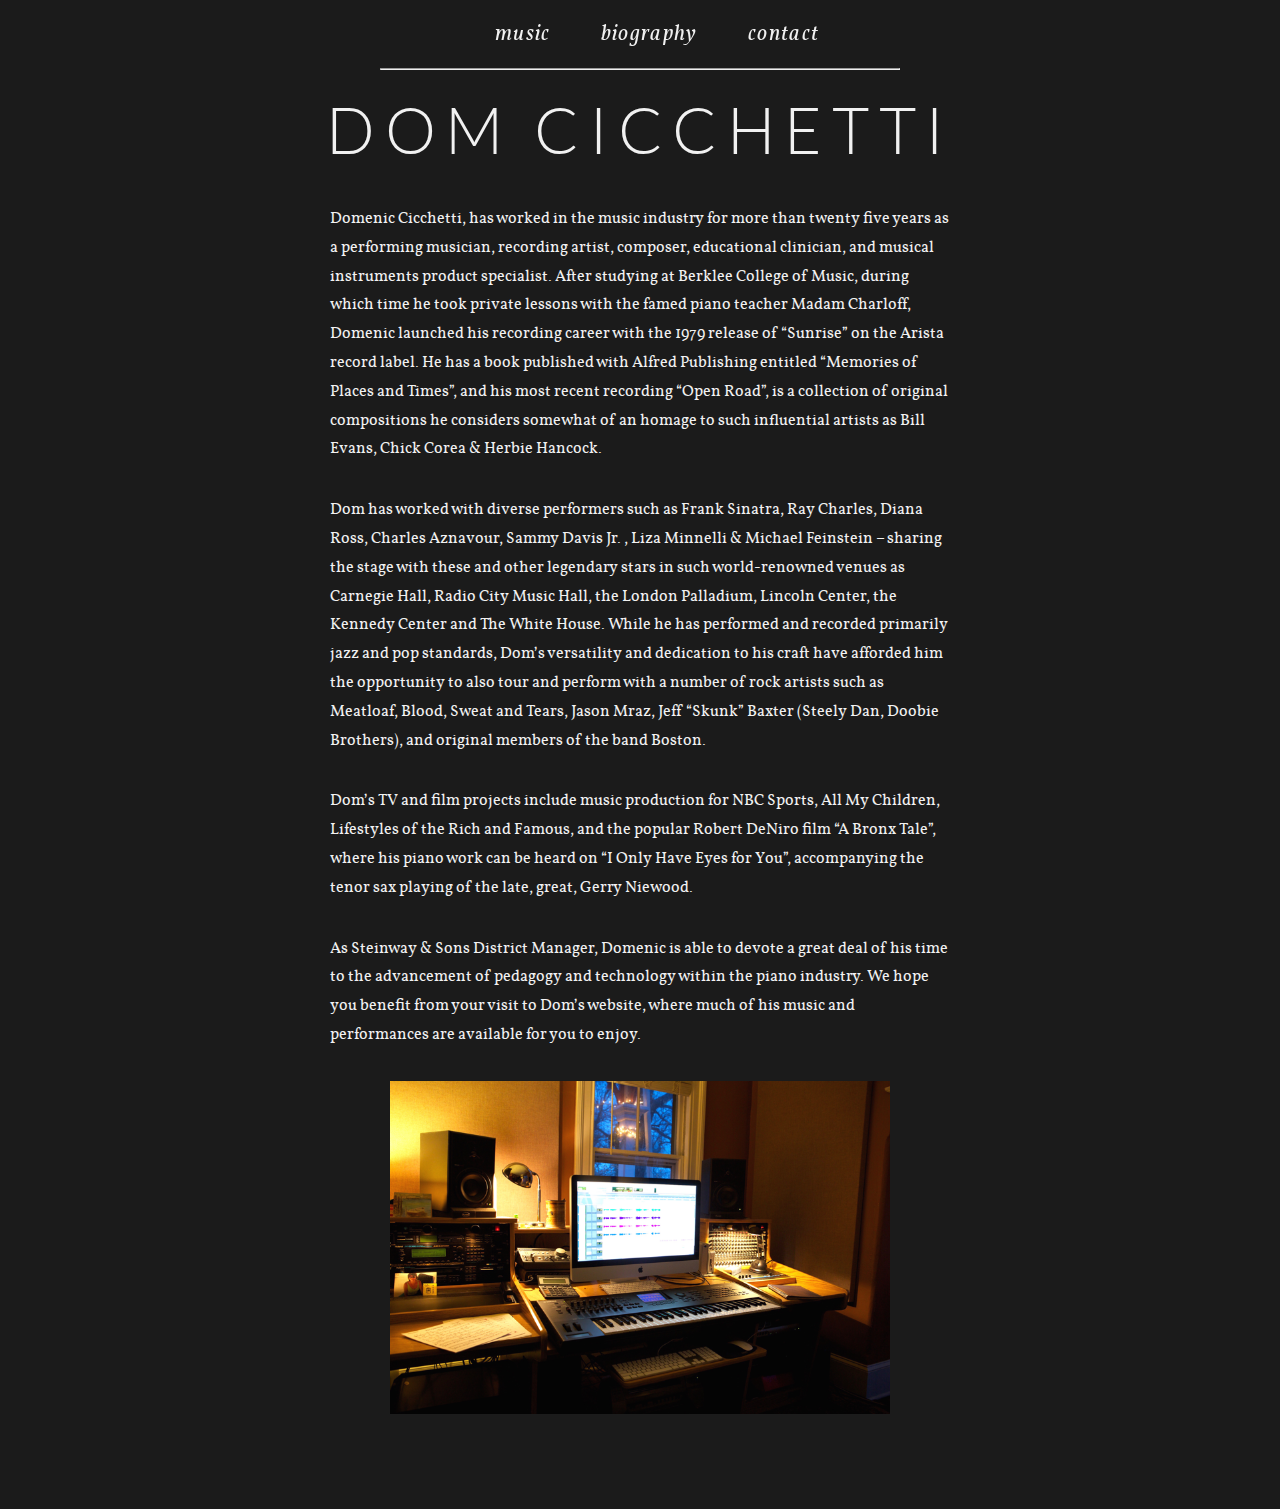
==== about.html @ dfa7523e "new upload" ====
<!DOCTYPE html>
<html>
  <head>
    <meta charset="utf-8">
    <meta http-equiv="X-UA-Compatible" content="IE=edge,chrome=1">
    <meta name="viewport" content="width=device-width,initial-scale=1">
    <meta name="description" content="Dom Cicchetti is a pianist, producer, and arranger.">
    <title>Dom Cicchetti</title>
    <link href="assets/icons/dc-icon.png" rel="apple-touch-icon" sizes="120x120" />

    <!-- Style Sheets -->
    <link rel="stylesheet" type="text/css" media="all" href="reset/reset.css" />
    <link rel="stylesheet" href="assets/styles/stylesheet.css">


     <!-- Scripts -->
    <script type="text/javascript">
      if (typeof jQuery == 'undefined')
        document.write(unescape("%3Cscript src='assets/js/jquery-1.9.js'" +
                                  "type='text/javascript'%3E%3C/script%3E"))
    </script>
    <script type="text/javascript" language="javascript" src="assets/js/trunk.js"></script>
    <!--[if lt IE 9]
    <script src="js/html5shiv.js"></script>
    <![endif]-->
  </head>
  <body>

    <div class="container">

      <header class="slide">     <!-- Add "slideRight" class to items that move right when viewing Nav Drawer  -->
        <ul id="navToggle" class="burger slide">    <!--  Add "slideRight" class to items that move right when viewing Nav Drawer  -->
          <li></li><li></li><li></li>
        </ul>
      </header>

      <nav class="slide">
        <ul>
          <li><a href="music.html" class="active">music</a></li>

          <li><a href="about.html" class="active">biography</a></li>
          <li><a href="contact.html" class="active">contact</a></li>
        </ul>
      </nav>
      <hr class="head-line"></hr>

      <div class="content slide">     <!--  Add "slideRight" class to items that move right when viewing Nav Drawer  -->

        <ul class="responsive">
          <li class="header-section">
            <div class="logo">
              <a href="index.html"><h1>Dom Cicchetti</h1></a>
            </div>
          </li>
          <li class="body-section">
            <!-- <h2 class="about-header">Who am I:</h2> -->
            <div class="about-container">

              <p class="about-text">Domenic Cicchetti, has worked in the music industry for more than twenty five years as a performing musician, recording artist, composer, educational clinician, and musical instruments product specialist. After studying at Berklee College of Music, during which time he took private lessons with the famed piano teacher Madam Charloff, Domenic launched his recording career with the 1979 release of “Sunrise” on the Arista record label. He has a book published with Alfred Publishing entitled “Memories of Places and Times”, and his most recent recording “Open Road”, is a collection of original compositions he considers somewhat of an homage to such influential artists as Bill Evans, Chick Corea & Herbie Hancock.</p>

              <p class="about-text">Dom has worked with diverse performers such as Frank Sinatra, Ray Charles, Diana Ross, Charles Aznavour, Sammy Davis Jr., Liza Minnelli & Michael Feinstein – sharing the stage with these and other legendary stars in such world-renowned venues as Carnegie Hall, Radio City Music Hall, the London Palladium, Lincoln Center, the Kennedy Center and The White House. While he has performed and recorded primarily jazz and pop standards, Dom’s versatility and dedication to his craft have afforded him the opportunity to also tour and perform with a number of rock artists such as Meatloaf, Blood, Sweat and Tears, Jason Mraz, Jeff “Skunk” Baxter (Steely Dan, Doobie Brothers), and original members of the band Boston.</p>

              <p class="about-text">Dom’s TV and film projects include music production for NBC Sports, All My Children, Lifestyles of the Rich and Famous, and the popular Robert DeNiro film “A Bronx Tale”, where his piano work can be heard on “I Only Have Eyes for You”, accompanying the tenor sax playing of the late, great, Gerry Niewood.</p>

              <p class="about-text">As Steinway & Sons District Manager, Domenic is able to devote a great deal of his time to the advancement of pedagogy and technology within the piano industry. We hope you benefit from your visit to Dom’s website, where much of his music and performances are available for you to enjoy.</p>

              <img class="about-image" src="assets/images/studio.png">

            </div>
          </li>
          <li class="footer-section">
            <div class="footer-container">
            </div>
          </li>
        </ul>
      </div>

    </div>


  </body>
</html>
---- assets/styles/stylesheet.css ----
*,
*:before,
*:after {
  -moz-box-sizing: border-box;
  -webkit-box-sizing: border-box;
  box-sizing: border-box; }

html,
body {
  background-color: #1B1B1B;
  margin: 0;
  width: 100%; }

body {
  background-color: #1B1B1B;
  text-rendering: optimizelegibility;
  -webkit-tap-highlight-color: transparent;
  -webkit-text-size-adjust: none;
  -webkit-font-smoothing: antialiased;
  -moz-tap-highlight-color: transparent;
  -moz-text-size-adjust: none;
  -moz-font-smoothing: antialiased;
  -ms-tap-highlight-color: transparent;
  -ms-text-size-adjust: none;
  -ms-font-smoothing: antialiased; }

a {
  text-decoration: none; }

.logo a {
  color: #F1F1F1; }

h1 {
  color: #F1F1F1;
  font-family: 'latolight';
  font-size: 4em;
  text-transform: uppercase;
  letter-spacing: 0.15em;
  text-align: center; }

h2 {
  color: #F1F1F1;
  font-family: 'vollkornitalic';
  font-size: 1.7em;
  letter-spacing: 0.1em; }

h2.about-header {
  font-size: 2em;
  letter-spacing: 0.1em; }

h2.email-text {
  color: #F1F1F1;
  font-size: 1.6em;
  letter-spacing: 0.1em; }

h2.music-header {
  font-size: 1.8em; }

h2.music-header-mobile {
  font-size: 1.8em; }

p.about-text {
  color: #F1F1F1;
  font-family: 'vollkornregular';
  font-size: 1em;
  line-height: 1.8em;
  margin-bottom: 2em;
  text-align: left; }

p.album-info {
  color: #F1F1F1;
  font-family: 'vollkornregular';
  font-size: 1em; }

h3.album-title-text {
  color: #F1F1F1;
  font-family: 'vollkornitalic';
  font-size: 1.4em; }

h3.album-author {
  color: #F1F1F1;
  font-family: 'vollkornregular';
  font-size: 1.2em; }

h4.music-links {
  color: #F1F1F1;
  font-size: 1.3em;
  text-align: center; }

h4.music-links:hover {
  color: #E8BF98; }

h5 {
  color: #F1F1F1;
  font-family: 'vollkornitalic';
  font-size: 1em; }

h5:hover {
  text-decoration: underline; }

@media only screen and (max-width: 480px) {
  h1 {
    font-family: 'latoregular';
    font-size: 1.78em; }

  h2 {
    font-size: 1.1em; }

  h2.about-header {
    font-size: 1.8em; }

  p.about-text {
    font-size: 1.1em; } }
/*  Removable CSS  */
.head-line {
  display: block;
  height: .5px;
  width: 520px;
  background-image: linear-gradient(90deg, #000000 0%, #FFFFFF 47%, #000000 100%); }

.header-section,
.body-section,
.footer-section {
  padding: 20px; }

.header-section {
  margin-top: 10px;
  background-color: #1B1B1B; }

.body-section {
  text-align: center;
  background-color: #1B1B1B;
  margin-right: 0 auto;
  margin-left: 0 auto;
  width: 100%; }

.profile-pic {
  margin-top: 20px; }

.home-sub-title {
  margin-top: 60px; }

.footer-section {
  background-color: #1B1B1B; }

.music-container {
  display: inline-block;
  width: 100%;
  text-align: center; }

.music-header {
  margin-bottom: 1em; }

.album-container {
  display: -webkit-flex;
  display: flex;
  -webkit-align-items: flex-start;
  align-items: flex-start;
  -webkit-justify-content: center;
  justify-content: center;
  /* You can set flex-wrap and flex-direction individually */
  -webkit-flex-direction: row;
  flex-direction: row;
  -webkit-flex-wrap: wrap;
  flex-wrap: wrap;
  /* Or do it all in one line with flex flow */
  -webkit-flex-flow: row wrap;
  flex-flow: row wrap;
  /* tweak the where items line up on the row */
  /* valid values are: flex-start, flex-end, space-between, space-around, stretch */
  -webkit-align-content: flex-end;
  align-content: flex-end;
  width: 100%;
  margin-bottom: 80px; }

.album-specs {
  display: flex;
  display: -webkit-flex;
  flex-direction: column;
  -webkit-flex-direction: column;
  align-content: space-between;
  -webkit-align-content: space-between;
  margin-left: 20px;
  margin-right: 20px;
  text-align: left; }

hr.album-separator {
  margin-top: 0px;
  padding-right: 20px;
  height: 1px;
  width: 320px; }

.album-title-text, .album-author, .album-info {
  margin-bottom: 30px; }

.album-info {
  max-width: 320px; }

.itunes-buy {
  float: left; }

.amazon-buy {
  position: relative;
  margin-left: 60px; }

.amazon-buy-memories {
  position: relative;
  margin-left: 0px; }

#music-menu {
  background-color: rgba(27, 27, 27, 0.7);
  height: 60px;
  margin: 0;
  width: 100%;
  padding-top: 20px;
  display: flex;
  display: -webkit-flex;
  justify-content: center;
  -webkit-justify-content: center;
  align-items: center;
  -webkit-align-items: center; }

.music-header-mobile {
  display: none; }

.music-header {
  display: inline-block; }

.music-links {
  display: inline;
  text-align: center;
  margin-left: 20px;
  margin-right: 20px;
  padding: 2px; }

.soundcloud-player {
  padding-top: 60px;
  margin-bottom: 40px;
  max-width: 620px; }

.footer-container-music {
  height: 155px; }

.about-header {
  margin-bottom: 1em; }

.about-container {
  display: inline-block;
  max-width: 620px;
  margin-right: 0 auto;
  margin-left: 0 auto; }

.about-text {
  left: 50%; }

.contact-container {
  display: inline-block;
  margin-top: 70px;
  text-align: center; }

.contact-link {
  display: inline-block; }

.email {
  text-align: center;
  display: inline-block; }

.email-text {
  margin-top: 20px; }

@media only screen and (max-width: 780px) {
  .head-line {
    display: none; }

  .profile-pic {
    margin-top: 15px; }

  .home-sub-title {
    margin-top: 45px; }

  .album-specs {
    margin-left: 20px;
    margin-right: 20px; }

  hr.album-separator {
    width: 320px; }

  #music-menu {
    position: absolute;
    right: -1000px; }

  .music-header-mobile {
    display: inline-block;
    text-align: center; } }
@media only screen and (max-width: 510px) {
  .album-specs {
    margin-top: 20px; } }
@media only screen and (max-width: 480px) {
  .album-specs {
    margin-left: 0px;
    margin-right: 0px; }

  hr.album-separator {
    width: 280px; } }
@font-face {
  font-family: 'vollkornregular';
  src: url("../fonts/vollkorn/vollkorn-regular-webfont.eot");
  src: url("../fonts/vollkorn/vollkorn-regular-webfont.eot?#iefix") format("embedded-opentype"), url("../fonts/vollkorn/vollkorn-regular-webfont.woff2") format("woff2"), url("../fonts/vollkorn/vollkorn-regular-webfont.woff") format("woff"), url("../fonts/vollkorn/vollkorn-regular-webfont.ttf") format("truetype"), url("../fonts/vollkorn/vollkorn-regular-webfont.svg#vollkornregular") format("svg");
  font-weight: normal;
  font-style: normal; }
@font-face {
  font-family: 'vollkornitalic';
  src: url("../fonts/vollkorn/vollkorn-italic-webfont.eot");
  src: url("../fonts/vollkorn/vollkorn-italic-webfont.eot?#iefix") format("embedded-opentype"), url("../fonts/vollkorn/vollkorn-italic-webfont.woff2") format("woff2"), url("../fonts/vollkorn/vollkorn-italic-webfont.woff") format("woff"), url("../fonts/vollkorn/vollkorn-italic-webfont.ttf") format("truetype"), url("../fonts/vollkorn/vollkorn-italic-webfont.svg#vollkornitalic") format("svg");
  font-weight: normal;
  font-style: normal; }
@font-face {
  font-family: 'latoregular';
  src: url("../fonts/lato/lato-regular-webfont.eot");
  src: url("../fonts/lato/lato-regular-webfont.eot?#iefix") format("embedded-opentype"), url("../fonts/lato/lato-regular-webfont.woff2") format("woff2"), url("../fonts/lato/lato-regular-webfont.woff") format("woff"), url("../fonts/lato/lato-regular-webfont.ttf") format("truetype"), url("../fonts/lato/lato-regular-webfont.svg#latoregular") format("svg");
  font-weight: normal;
  font-style: normal; }
@font-face {
  font-family: 'latoitalic';
  src: url("../fonts/lato/lato-italic-webfont.eot");
  src: url("../fonts/lato/lato-italic-webfont.eot?#iefix") format("embedded-opentype"), url("../fonts/lato/lato-italic-webfont.woff2") format("woff2"), url("../fonts/lato/lato-italic-webfont.woff") format("woff"), url("../fonts/lato/lato-italic-webfont.ttf") format("truetype"), url("../fonts/lato/lato-italic-webfont.svg#latoitalic") format("svg");
  font-weight: normal;
  font-style: normal; }
@font-face {
  font-family: 'latolight';
  src: url("../fonts/lato/lato-light-webfont.eot");
  src: url("../fonts/lato/lato-light-webfont.eot?#iefix") format("embedded-opentype"), url("../fonts/lato/lato-light-webfont.woff2") format("woff2"), url("../fonts/lato/lato-light-webfont.woff") format("woff"), url("../fonts/lato/lato-light-webfont.ttf") format("truetype"), url("../fonts/lato/lato-light-webfont.svg#latolight") format("svg");
  font-weight: normal;
  font-style: normal; }
@font-face {
  font-family: 'latolight_italic';
  src: url("../fonts/lato/lato-lightitalic-webfont.eot");
  src: url("../fonts/lato/lato-lightitalic-webfont.eot?#iefix") format("embedded-opentype"), url("../fonts/lato/lato-lightitalic-webfont.woff2") format("woff2"), url("../fonts/lato/lato-lightitalic-webfont.woff") format("woff"), url("../fonts/lato/lato-lightitalic-webfont.ttf") format("truetype"), url("../fonts/lato/lato-lightitalic-webfont.svg#latolight_italic") format("svg");
  font-weight: normal;
  font-style: normal; }
.container {
  overflow: hidden;
  background-color: #1B1B1B;
  margin-left: 0 auto;
  margin-right: 0 auto;
  width: 100%;
  text-align: center;
  /*  Prevents Flickering  */
  -webkit-backface-visibility: hidden;
  -moz-backface-visibility: hidden;
  -ms-backface-visibility: hidden; }

header {
  height: 60px;
  position: relative;
  background-color: #1B1B1B; }

nav {
  display: inline-block;
  margin-left: -170px;
  /*MOVES NAV RIGHT AND LEFT*/
  text-align: center;
  position: absolute;
  top: 0; }

nav ul {
  display: inline-block; }

nav li {
  float: left;
  display: inline-block; }

nav li a {
  font-family: 'vollkornitalic';
  font-size: 1.4em;
  color: #F1F1F1;
  padding: 24px 25px;
  /*CHANGES THE SPACE BETWEEN THE LINKS*/
  display: block;
  letter-spacing: 0.06em;
  -webkit-transition: all 0.2s ease-in-out;
  -moz-transition: all 0.2s ease-in-out;
  -o-transition: all 0.2s ease-in-out;
  transition: all 0.2s ease-in-out; }

nav li a:hover {
  color: #E8BF98; }

.burger {
  position: absolute;
  float: left;
  padding: 10px;
  top: 4px;
  left: 10px;
  display: none; }

.burger li {
  width: 30px;
  height: 4px;
  background-color: #fff;
  border-radius: 3px;
  margin: 5px 0; }

.burger.open li {
  background-color: #d9dde1; }

@media only screen and (max-width: 780px) {
  header {
    height: 60px;
    z-index: 2;
    background-color: #1B1B1B;
    position: fixed;
    top: 0;
    right: 0;
    left: 0;
    /* starting point */
    -webkit-transform: translate3d(0, 0, 0);
    -moz-transform: translate3d(0, 0, 0);
    transform: translate3d(0, 0, 0); }

  .burger {
    display: block; }

  /*  Nav Drawer Layout  */
  nav {
    text-align: left;
    position: relative; }

  nav ul {
    height: 100%;
    overflow-y: auto;
    width: 100%; }

  nav li {
    display: block;
    float: none;
    width: 100%; }

  nav li a {
    padding: 22px 25px;
    letter-spacing: 3px;
    font-size: 1.4em;
    border-bottom: 1px solid rgba(232, 191, 152, 0.2);
    width: 100%; }

  nav li a.logo {
    display: none; }

  nav li a.active {
    color: #F1F1F1;
    background-color: #1B1B1B; }

  nav li a:hover {
    color: #E8BF98; }

  nav li:first-child a.active,
  nav li:first-child a:hover {
    border-radius: 10px 0 0 0; }

  .header-section {
    margin-top: 60px; }

  /* NAVIGATION ANNIMATION */
  nav {
    width: 93%;
    height: 100%;
    position: fixed;
    left: 0;
    top: 0;
    margin: 0;
    background-color: #1B1B1B;
    border-radius: 8px;
    /* starting point */
    opacity: .3;
    -webkit-transform: translate3d(5%, 0, 0) scale(0.97);
    -moz-transform: translate3d(5%, 0, 0) scale(0.97);
    transform: translate3d(5%, 0, 0) scale(0.97); }

  /*Nav Expanding Open Effect*/
  nav.open {
    opacity: 1;
    -webkit-transform: translate3d(0, 0, 0) scale(1);
    -webkit-animation: slideIn .35s ease-in-out;
    -moz-transform: translate3d(0, 0, 0) scale(1);
    -moz-animation: slideIn .35s ease-in-out;
    transform: translate3d(0, 0, 0) scale(1);
    animation: slideIn .35s ease-in-out; }

  @-webkit-keyframes slideIn {
    0% {
      opacity: .3;
      -webkit-transform: translate3d(5%, 0, 0) scale(0.97); }
    100% {
      opacity: 1;
      -webkit-transform: translate3d(0, 0, 0) scale(1); } }
  @-moz-keyframes slideIn {
    0% {
      opacity: .3;
      -moz-transform: translate3d(5%, 0, 0) scale(0.97); }
    100% {
      opacity: 1;
      -moz-transform: translate3d(0, 0, 0) scale(1); } }
  @keyframes slideIn {
    0% {
      opacity: .3;
      transform: translate3d(5%, 0, 0) scale(0.97); }
    100% {
      opacity: 1;
      transform: translate3d(0, 0, 0) scale(1); } }
  /*Nav Shrinking Closed Effect*/
  nav.close {
    opacity: .3;
    -webkit-transform: translate3d(5%, 0, 0) scale(0.97);
    -webkit-animation: slideOut .3s ease-in-out;
    -moz-transform: translate3d(5%, 0, 0) scale(0.97);
    -moz-animation: slideOut .3s ease-in-out;
    transform: translate3d(5%, 0, 0) scale(0.97);
    animation: slideOut .3s ease-in-out; }

  @-webkit-keyframes slideOut {
    0% {
      opacity: 1;
      -webkit-transform: translate3d(0, 0, 0) scale(1); }
    100% {
      opacity: .3;
      -webkit-transform: translate3d(5%, 0, 0) scale(0.97); } }
  @-moz-keyframes slideOut {
    0% {
      opacity: 1;
      -moz-transform: translate3d(0, 0, 0) scale(1); }
    100% {
      opacity: .3;
      -moz-transform: translate3d(5%, 0, 0) scale(0.97); } }
  @keyframes slideOut {
    0% {
      opacity: 1;
      transform: translate3d(0, 0, 0) scale(1); }
    100% {
      opacity: .3;
      transform: translate3d(5%, 0, 0) scale(0.97); } }
  /* CONTENT ANNIMATION */
  .content {
    /* starting point */
    -webkit-transform: translate3d(0, 0, 0);
    -moz-transform: translate3d(0, 0, 0);
    transform: translate3d(0, 0, 0);
    z-index: 1; }

  /*Content Sliding Open Effect*/
  header.open,
  .content.open {
    -webkit-transform: translate3d(240px, 0, 0);
    -webkit-animation: open .5s ease-in-out;
    -moz-transform: translate3d(240px, 0, 0);
    -moz-animation: open .5s ease-in-out;
    transform: translate3d(240px, 0, 0);
    animation: open .5s ease-in-out; }

  @-webkit-keyframes open {
    0% {
      -webkit-transform: translate3d(0, 0, 0); }
    70% {
      -webkit-transform: translate3d(260px, 0, 0); }
    100% {
      -webkit-transform: translate3d(240px, 0, 0); } }
  @-moz-keyframes open {
    0% {
      -moz-transform: translate3d(0, 0, 0); }
    70% {
      -moz-transform: translate3d(260px, 0, 0); }
    100% {
      -moz-transform: translate3d(240px, 0, 0); } }
  @keyframes open {
    0% {
      transform: translate3d(0, 0, 0); }
    70% {
      transform: translate3d(260px, 0, 0); }
    100% {
      transform: translate3d(240px, 0, 0); } }
  /*Content Sliding Closed Effect*/
  header.close,
  .content.close {
    -webkit-transform: translate3d(0, 0, 0);
    -webkit-animation: close .3s ease-in-out;
    -moz-transform: translate3d(0, 0, 0);
    -moz-animation: close .3s ease-in-out;
    transform: translate3d(0, 0, 0);
    animation: close .3s ease-in-out; }

  @-webkit-keyframes close {
    0% {
      -webkit-transform: translate3d(240px, 0, 0); }
    100% {
      -webkit-transform: translate3d(0, 0, 0); } }
  @-moz-keyframes close {
    0% {
      -moz-transform: translate3d(240px, 0, 0); }
    100% {
      -moz-transform: translate3d(0, 0, 0); } }
  @keyframes close {
    0% {
      transform: translate3d(240px, 0, 0); }
    100% {
      transform: translate3d(0, 0, 0); } } }
.profile-pic {
  width: 240px;
  height: 100%; }

.about-image {
  max-width: 500px;
  margin-left: 0;
  margin-right: 0;
  margin-bottom: 2em; }

.image-size {
  height: 200px;
  width: 200px; }

.itunes-buy {
  background: url(../icons/itunes-buy.png) no-repeat center;
  transition: background 0.5 ease;
  width: 40px;
  height: 40px; }

.itunes-buy:hover {
  background: url(../icons/itunes-buy-hover.png) no-repeat center;
  width: 40px;
  height: 40px; }

.amazon-buy, .amazon-buy-memories {
  background: url(../icons/amazon-buy.png) no-repeat center;
  transition: background 0.5 ease;
  width: 40px;
  height: 40px; }

.amazon-buy:hover, .amazon-buy-memories:hover {
  background: url(../icons/amazon-buy-hover.png) no-repeat center;
  width: 40px;
  height: 40px; }

.email {
  background: url(../icons/email.png) no-repeat center;
  transition: background 0.5 ease;
  width: 80px;
  height: 80px; }

.email:hover {
  background: url(../icons/email-hover.png) no-repeat center;
  width: 80px;
  height: 80px; }

@media only screen and (max-width: 480px) {
  .profile-pic {
    max-width: 180px;
    width: 100%;
    height: 100%; }

  .email {
    width: 80px;
    height: 80px; } }
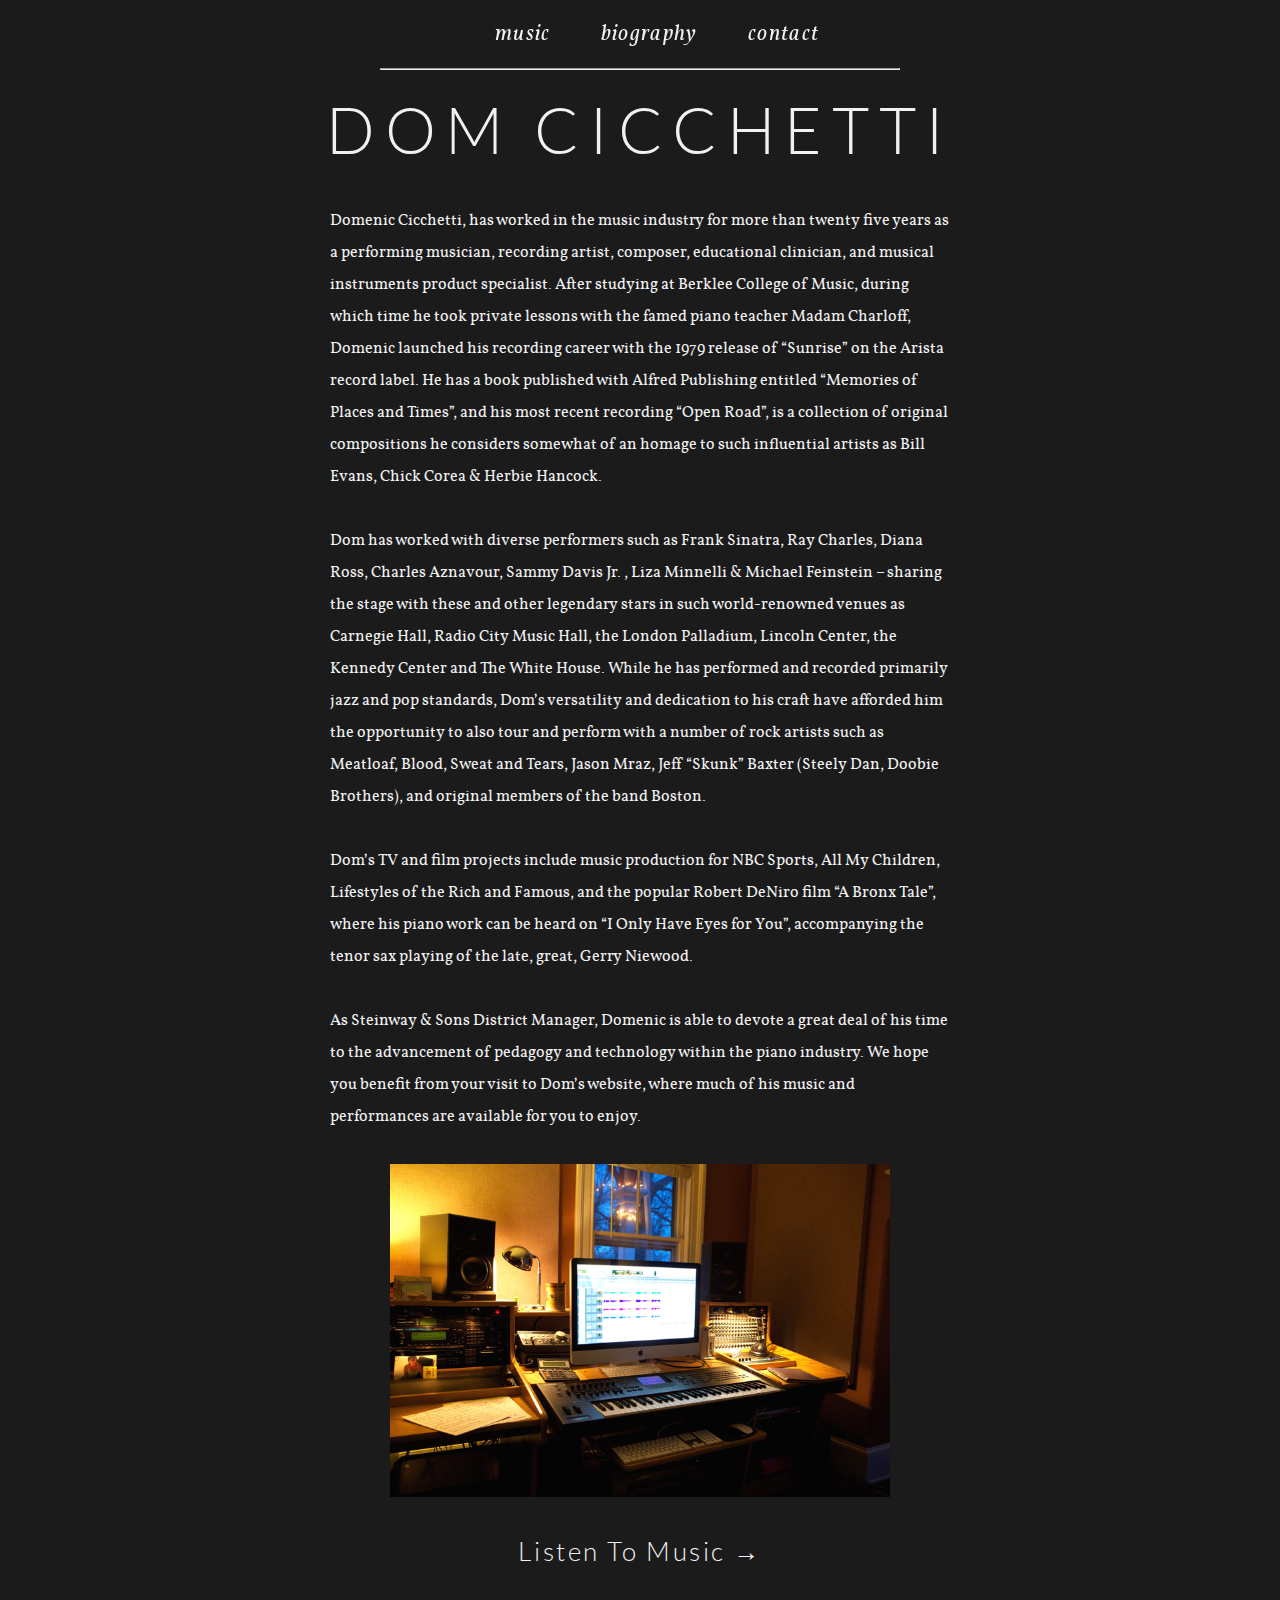
==== commit 6a529676: "second of the day commit8-4-2015" ====
--- a/about.html
+++ b/about.html
@@ -66,6 +66,8 @@
 
               <img class="about-image" src="assets/images/studio.png">
 
+              <h6><a href="music.html">Listen to Music →</a></h6>
+
             </div>
           </li>
           <li class="footer-section">
--- a/assets/styles/stylesheet.css
+++ b/assets/styles/stylesheet.css
@@ -25,7 +25,8 @@
   -ms-font-smoothing: antialiased; }
 
 a {
-  text-decoration: none; }
+  text-decoration: none;
+  color: #F1F1F1; }
 
 .logo a {
   color: #F1F1F1; }
@@ -44,33 +45,31 @@
   font-size: 1.7em;
   letter-spacing: 0.1em; }
 
-h2.about-header {
-  font-size: 2em;
-  letter-spacing: 0.1em; }
-
-h2.email-text {
-  color: #F1F1F1;
-  font-size: 1.6em;
-  letter-spacing: 0.1em; }
-
-h2.music-header {
-  font-size: 1.8em; }
-
 h2.music-header-mobile {
   font-size: 1.8em; }
 
+h6 {
+  color: #F1F1F1;
+  font-family: 'latolight';
+  font-size: 1.6em;
+  text-transform: capitalize;
+  letter-spacing: 0.1em;
+  text-align: center;
+  line-height: 1.6em; }
+
 p.about-text {
   color: #F1F1F1;
   font-family: 'vollkornregular';
   font-size: 1em;
-  line-height: 1.8em;
+  line-height: 2.0em;
   margin-bottom: 2em;
   text-align: left; }
 
 p.album-info {
   color: #F1F1F1;
   font-family: 'vollkornregular';
-  font-size: 1em; }
+  font-size: 1em;
+  line-height: 1.4em; }
 
 h3.album-title-text {
   color: #F1F1F1;
@@ -136,6 +135,13 @@
 
 .profile-pic {
   margin-top: 20px; }
+
+.new-release-container {
+  margin-top: 80px; }
+
+.new-release-image {
+  margin-top: 40px;
+  margin-bottom: 40px; }
 
 .home-sub-title {
   margin-top: 60px; }
@@ -301,7 +307,10 @@
     margin-right: 0px; }
 
   hr.album-separator {
-    width: 280px; } }
+    width: 280px; }
+
+  .about-container {
+    max-width: 100%; } }
 @font-face {
   font-family: 'vollkornregular';
   src: url("../fonts/vollkorn/vollkorn-regular-webfont.eot");
@@ -606,6 +615,9 @@
   width: 240px;
   height: 100%; }
 
+.new-release-image {
+  width: 360px; }
+
 .about-image {
   max-width: 500px;
   margin-left: 0;
@@ -618,7 +630,8 @@
 
 .itunes-buy {
   background: url(../icons/itunes-buy.png) no-repeat center;
-  transition: background 0.5 ease;
+  transition: background 1.4s ease-out;
+  -webkit-transition: background 1.4s ease-out;
   width: 40px;
   height: 40px; }
 
@@ -629,7 +642,8 @@
 
 .amazon-buy, .amazon-buy-memories {
   background: url(../icons/amazon-buy.png) no-repeat center;
-  transition: background 0.5 ease;
+  transition: background 1.4s ease-out;
+  -webkit-transition: background 1.4s ease-out;
   width: 40px;
   height: 40px; }
 
@@ -640,7 +654,8 @@
 
 .email {
   background: url(../icons/email.png) no-repeat center;
-  transition: background 0.5 ease;
+  transition: background 1.4s ease-out;
+  -webkit-transition: background 1.4s ease-out;
   width: 80px;
   height: 80px; }
 
@@ -655,6 +670,12 @@
     width: 100%;
     height: 100%; }
 
+  .new-release-image {
+    width: 100%; }
+
+  .about-image {
+    width: 100%; }
+
   .email {
     width: 80px;
     height: 80px; } }
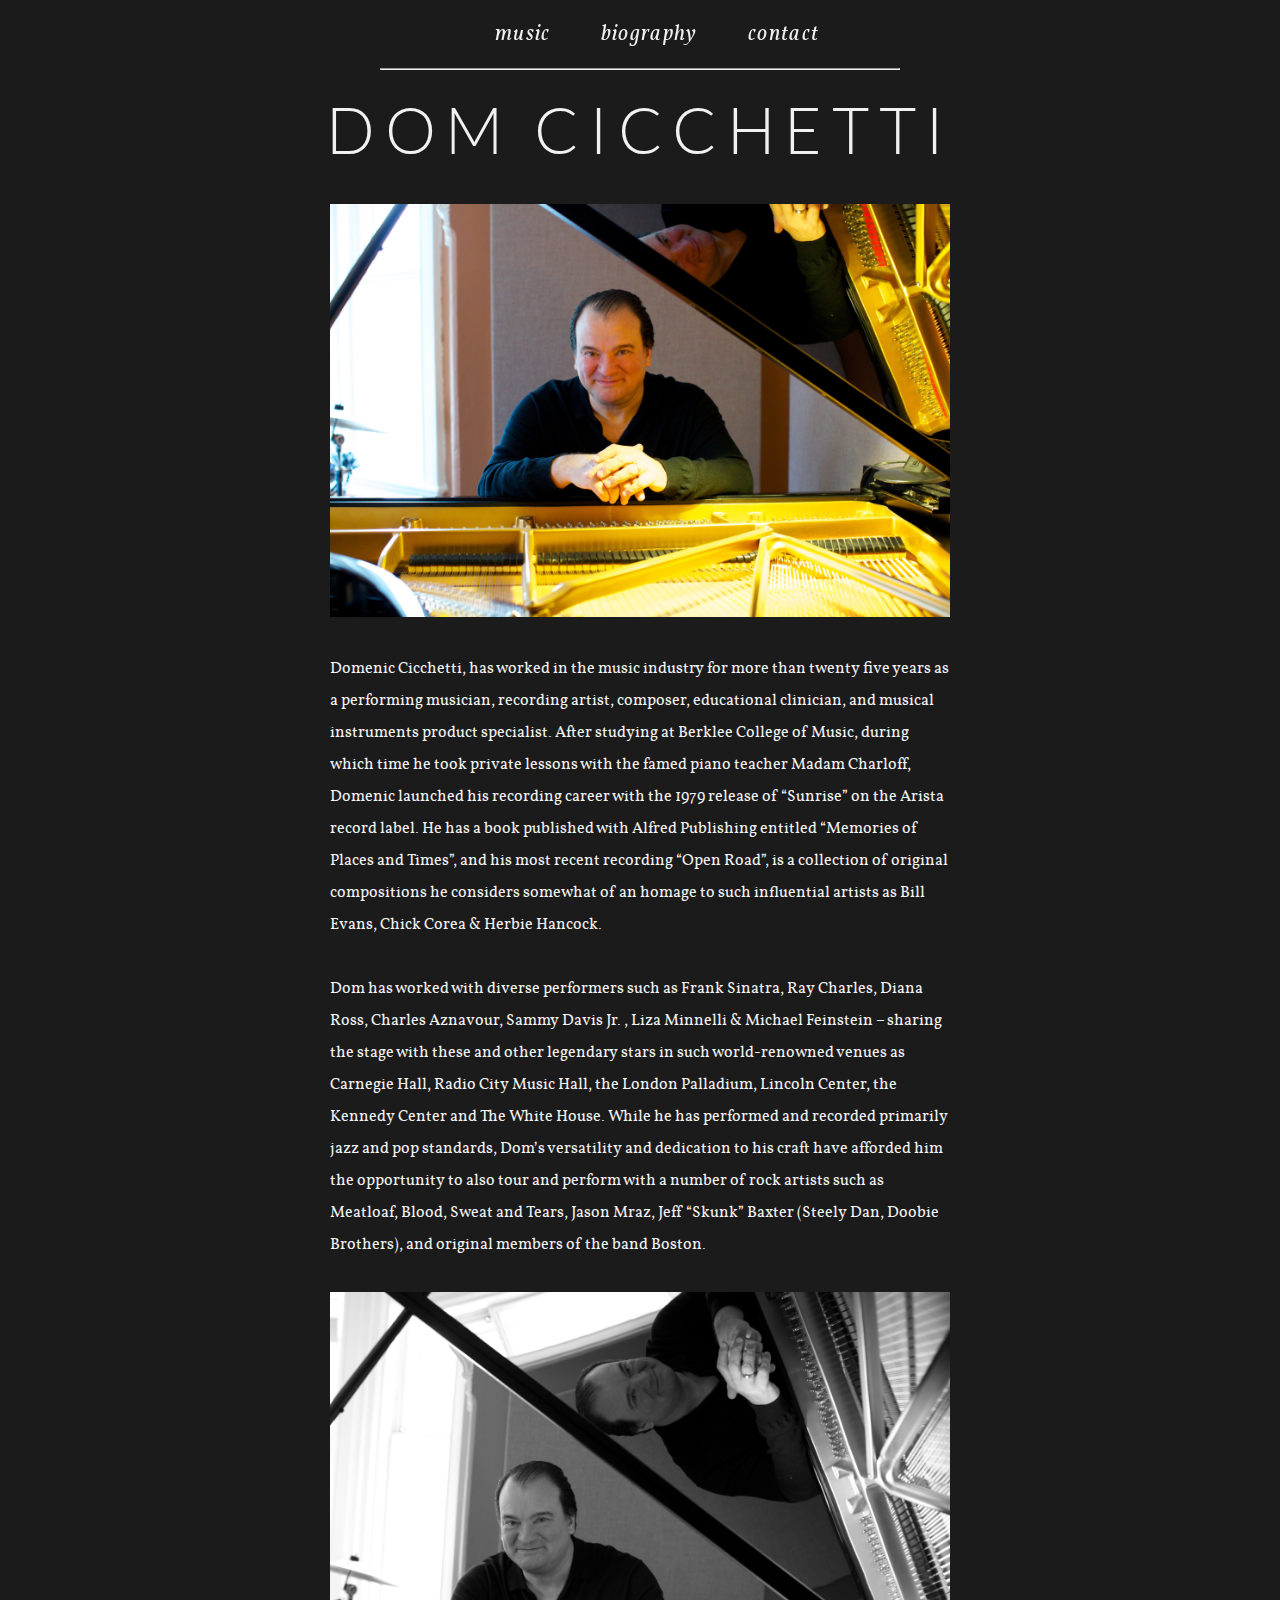
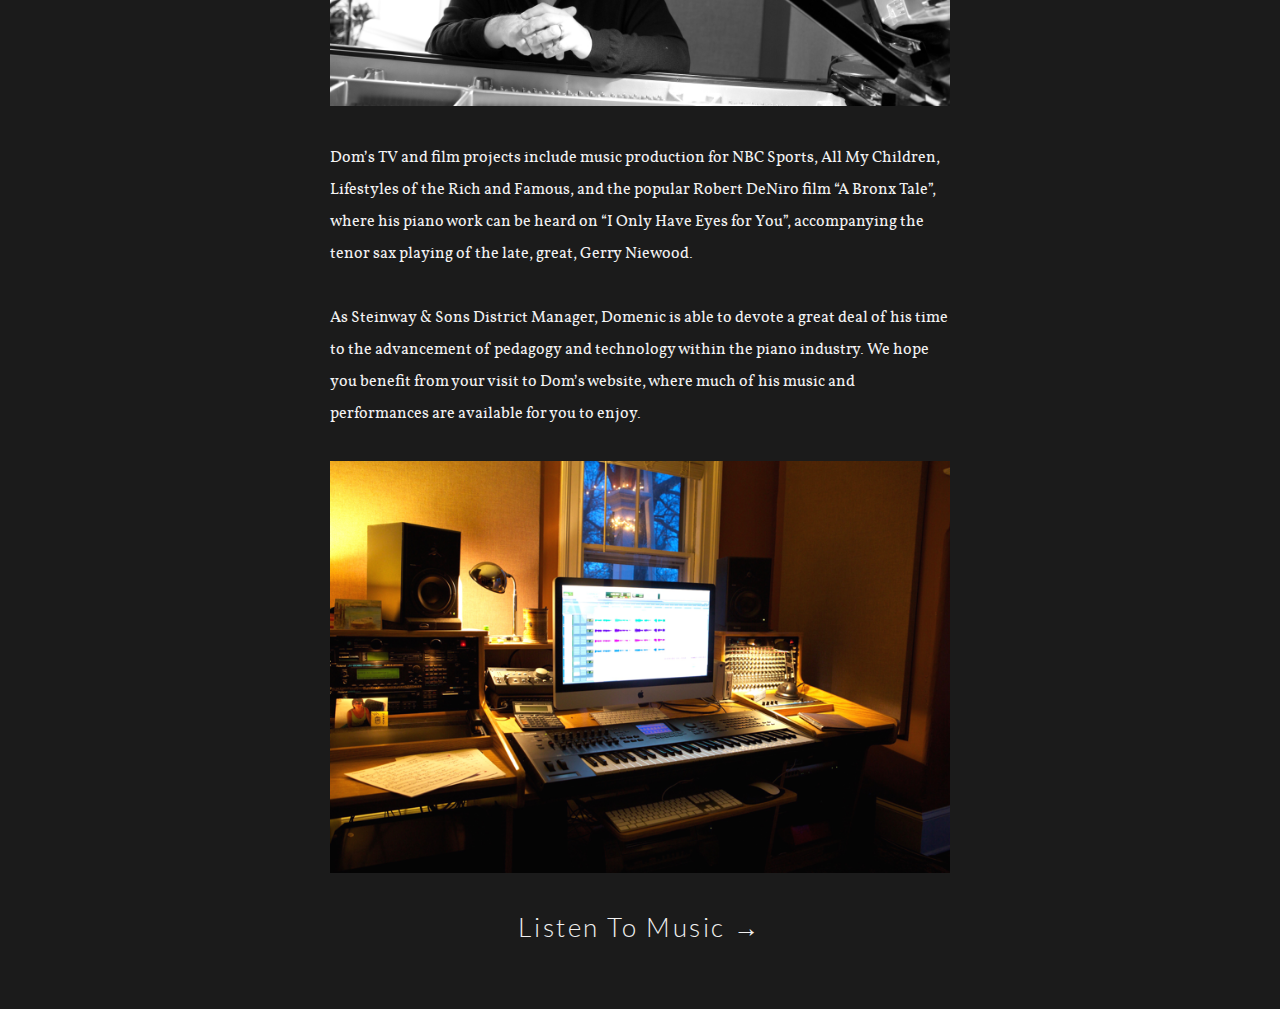
==== commit fd8d1776: "New photos" ====
--- a/about.html
+++ b/about.html
@@ -56,9 +56,15 @@
             <!-- <h2 class="about-header">Who am I:</h2> -->
             <div class="about-container">
 
+            <img class="about-image-2" src="assets/images/dom-photo-3.JPG">
+
               <p class="about-text">Domenic Cicchetti, has worked in the music industry for more than twenty five years as a performing musician, recording artist, composer, educational clinician, and musical instruments product specialist. After studying at Berklee College of Music, during which time he took private lessons with the famed piano teacher Madam Charloff, Domenic launched his recording career with the 1979 release of “Sunrise” on the Arista record label. He has a book published with Alfred Publishing entitled “Memories of Places and Times”, and his most recent recording “Open Road”, is a collection of original compositions he considers somewhat of an homage to such influential artists as Bill Evans, Chick Corea & Herbie Hancock.</p>
 
+
+
               <p class="about-text">Dom has worked with diverse performers such as Frank Sinatra, Ray Charles, Diana Ross, Charles Aznavour, Sammy Davis Jr., Liza Minnelli & Michael Feinstein – sharing the stage with these and other legendary stars in such world-renowned venues as Carnegie Hall, Radio City Music Hall, the London Palladium, Lincoln Center, the Kennedy Center and The White House. While he has performed and recorded primarily jazz and pop standards, Dom’s versatility and dedication to his craft have afforded him the opportunity to also tour and perform with a number of rock artists such as Meatloaf, Blood, Sweat and Tears, Jason Mraz, Jeff “Skunk” Baxter (Steely Dan, Doobie Brothers), and original members of the band Boston.</p>
+
+              <img class="about-image-2" src="assets/images/dom-photo-2.JPG">
 
               <p class="about-text">Dom’s TV and film projects include music production for NBC Sports, All My Children, Lifestyles of the Rich and Famous, and the popular Robert DeNiro film “A Bronx Tale”, where his piano work can be heard on “I Only Have Eyes for You”, accompanying the tenor sax playing of the late, great, Gerry Niewood.</p>
 
--- a/assets/styles/stylesheet.css
+++ b/assets/styles/stylesheet.css
@@ -616,10 +616,17 @@
   height: 100%; }
 
 .new-release-image {
-  width: 360px; }
+  width: 360px;
+  box-shadow: 0px 0px 4px 2px rgba(255, 255, 255, 0.1); }
 
 .about-image {
-  max-width: 500px;
+  width: 100%;
+  margin-left: 0;
+  margin-right: 0;
+  margin-bottom: 2em; }
+
+.about-image-2 {
+  width: 100%;
   margin-left: 0;
   margin-right: 0;
   margin-bottom: 2em; }
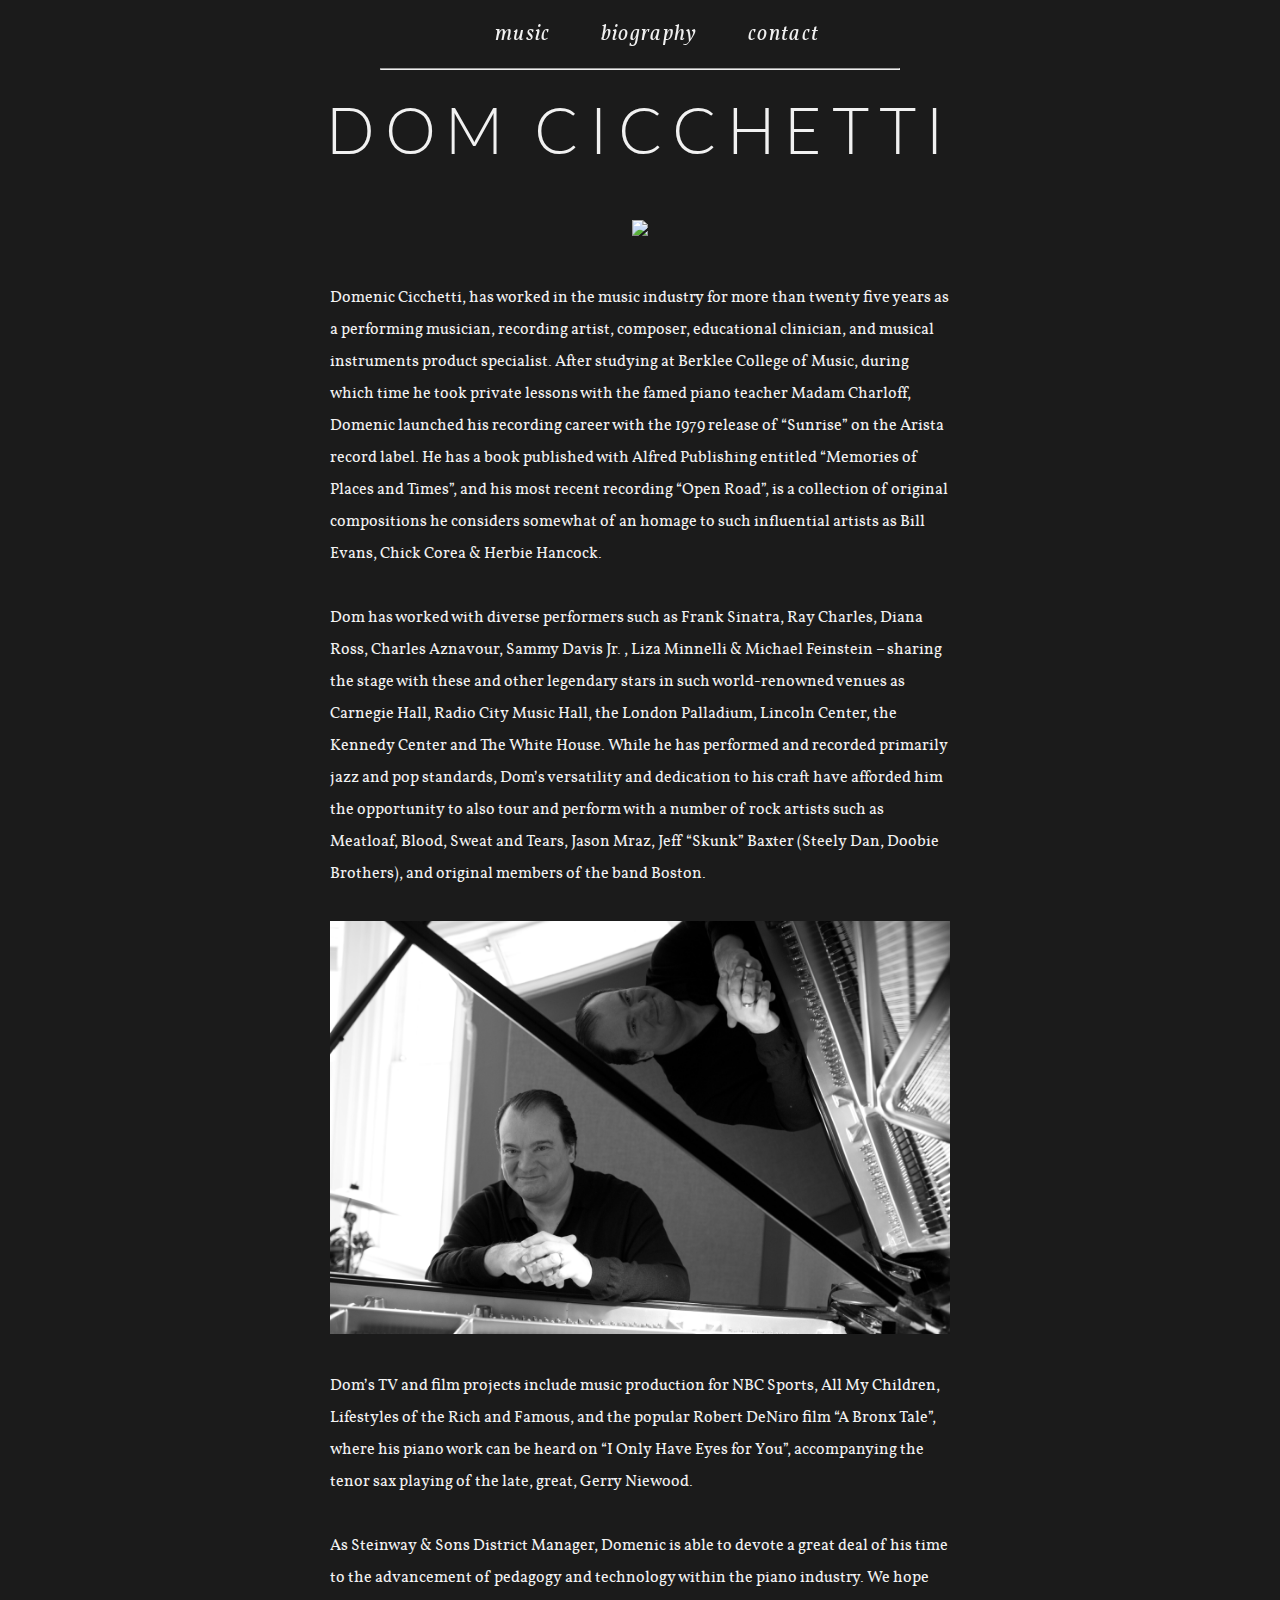
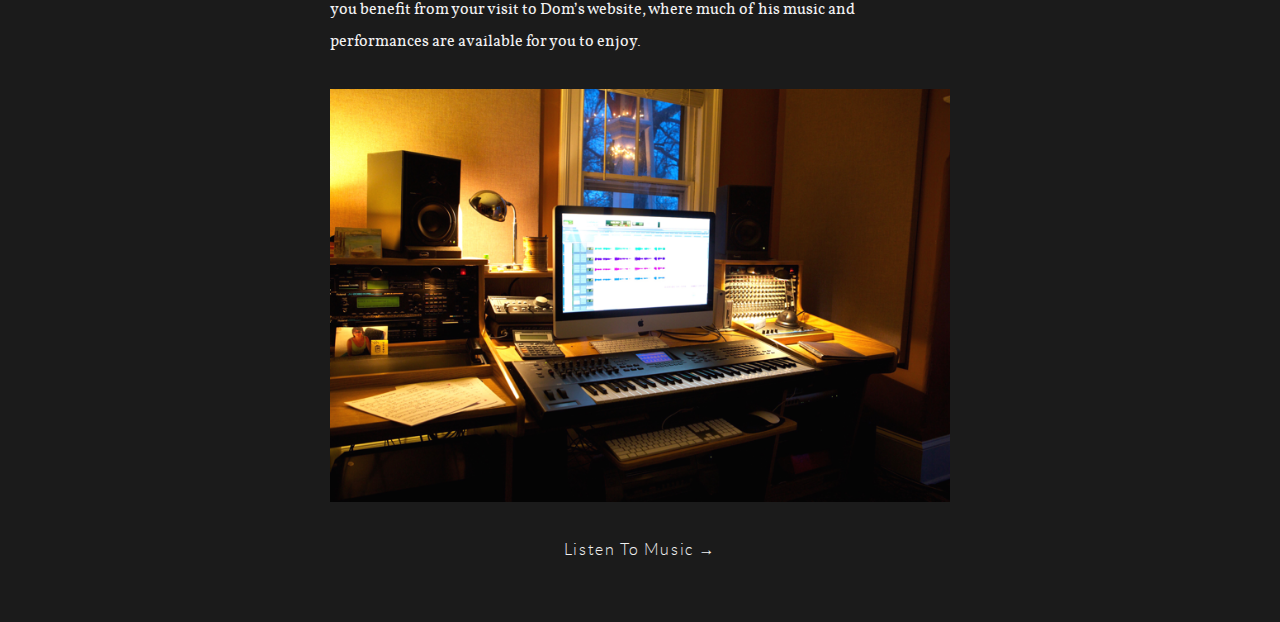
==== commit 4d2ee252: "swap images" ====
--- a/about.html
+++ b/about.html
@@ -56,7 +56,8 @@
             <!-- <h2 class="about-header">Who am I:</h2> -->
             <div class="about-container">
 
-            <img class="about-image-2" src="assets/images/dom-photo-3.JPG">
+            <img class="about-image-2b" src="assets/images/dom-photo-1b.png">
+            <!-- <img class="about-image-2" src="assets/images/dom-photo-3.JPG"> -->
 
               <p class="about-text">Domenic Cicchetti, has worked in the music industry for more than twenty five years as a performing musician, recording artist, composer, educational clinician, and musical instruments product specialist. After studying at Berklee College of Music, during which time he took private lessons with the famed piano teacher Madam Charloff, Domenic launched his recording career with the 1979 release of “Sunrise” on the Arista record label. He has a book published with Alfred Publishing entitled “Memories of Places and Times”, and his most recent recording “Open Road”, is a collection of original compositions he considers somewhat of an homage to such influential artists as Bill Evans, Chick Corea & Herbie Hancock.</p>
 
--- a/assets/styles/stylesheet.css
+++ b/assets/styles/stylesheet.css
@@ -51,7 +51,7 @@
 h6 {
   color: #F1F1F1;
   font-family: 'latolight';
-  font-size: 1.6em;
+  font-size: 1em;
   text-transform: capitalize;
   letter-spacing: 0.1em;
   text-align: center;
@@ -137,7 +137,7 @@
   margin-top: 20px; }
 
 .new-release-container {
-  margin-top: 80px; }
+  margin-top: 100px; }
 
 .new-release-image {
   margin-top: 40px;
@@ -261,7 +261,12 @@
 
 .contact-container {
   display: inline-block;
-  margin-top: 70px;
+  margin-top: 30px;
+  width: 100%; }
+
+.contact-element-container {
+  display: inline-block;
+  margin-top: 80px;
   text-align: center; }
 
 .contact-link {
@@ -271,8 +276,13 @@
   text-align: center;
   display: inline-block; }
 
-.email-text {
-  margin-top: 20px; }
+.contact-text {
+  margin-top: 20px;
+  margin-bottom: 40px; }
+
+.facebook {
+  text-align: center;
+  display: inline-block; }
 
 @media only screen and (max-width: 780px) {
   .head-line {
@@ -365,11 +375,14 @@
   background-color: #1B1B1B; }
 
 nav {
+  -ms-display: inline-block;
   display: inline-block;
   margin-left: -170px;
   /*MOVES NAV RIGHT AND LEFT*/
   text-align: center;
+  -ms-text-align: center;
   position: absolute;
+  -ms-position: absolute;
   top: 0; }
 
 nav ul {
@@ -390,6 +403,7 @@
   -webkit-transition: all 0.2s ease-in-out;
   -moz-transition: all 0.2s ease-in-out;
   -o-transition: all 0.2s ease-in-out;
+  -ms-transition: all 0.2s ease-in-out;
   transition: all 0.2s ease-in-out; }
 
 nav li a:hover {
@@ -611,13 +625,11 @@
       transform: translate3d(240px, 0, 0); }
     100% {
       transform: translate3d(0, 0, 0); } } }
-.profile-pic {
-  width: 240px;
-  height: 100%; }
+.profile-pic-2 {
+  max-width: 620px; }
 
 .new-release-image {
-  width: 360px;
-  box-shadow: 0px 0px 4px 2px rgba(255, 255, 255, 0.1); }
+  width: 300px; }
 
 .about-image {
   width: 100%;
@@ -631,14 +643,21 @@
   margin-right: 0;
   margin-bottom: 2em; }
 
+.about-image-2b {
+  width: 360px;
+  margin-left: 0;
+  margin-right: 0;
+  margin-top: 1em;
+  margin-bottom: 2.6em; }
+
 .image-size {
   height: 200px;
   width: 200px; }
 
 .itunes-buy {
   background: url(../icons/itunes-buy.png) no-repeat center;
-  transition: background 1.4s ease-out;
-  -webkit-transition: background 1.4s ease-out;
+  transition: background 0.2s ease-in;
+  -webkit-transition: background 0.2s ease-in;
   width: 40px;
   height: 40px; }
 
@@ -649,8 +668,8 @@
 
 .amazon-buy, .amazon-buy-memories {
   background: url(../icons/amazon-buy.png) no-repeat center;
-  transition: background 1.4s ease-out;
-  -webkit-transition: background 1.4s ease-out;
+  transition: background 0.2s ease-in;
+  -webkit-transition: background 0.2s ease-in;
   width: 40px;
   height: 40px; }
 
@@ -661,13 +680,25 @@
 
 .email {
   background: url(../icons/email.png) no-repeat center;
-  transition: background 1.4s ease-out;
-  -webkit-transition: background 1.4s ease-out;
+  transition: background 0.2s ease-in;
+  -webkit-transition: background 0.2s ease-in;
   width: 80px;
   height: 80px; }
 
 .email:hover {
   background: url(../icons/email-hover.png) no-repeat center;
+  width: 80px;
+  height: 80px; }
+
+.facebook {
+  background: url(../icons/facebook.png) no-repeat center;
+  transition: background 0.2s ease-in;
+  -webkit-transition: background 0.2s ease-in;
+  width: 80px;
+  height: 80px; }
+
+.facebook:hover {
+  background: url(../icons/facebook-hover.png) no-repeat center;
   width: 80px;
   height: 80px; }
 
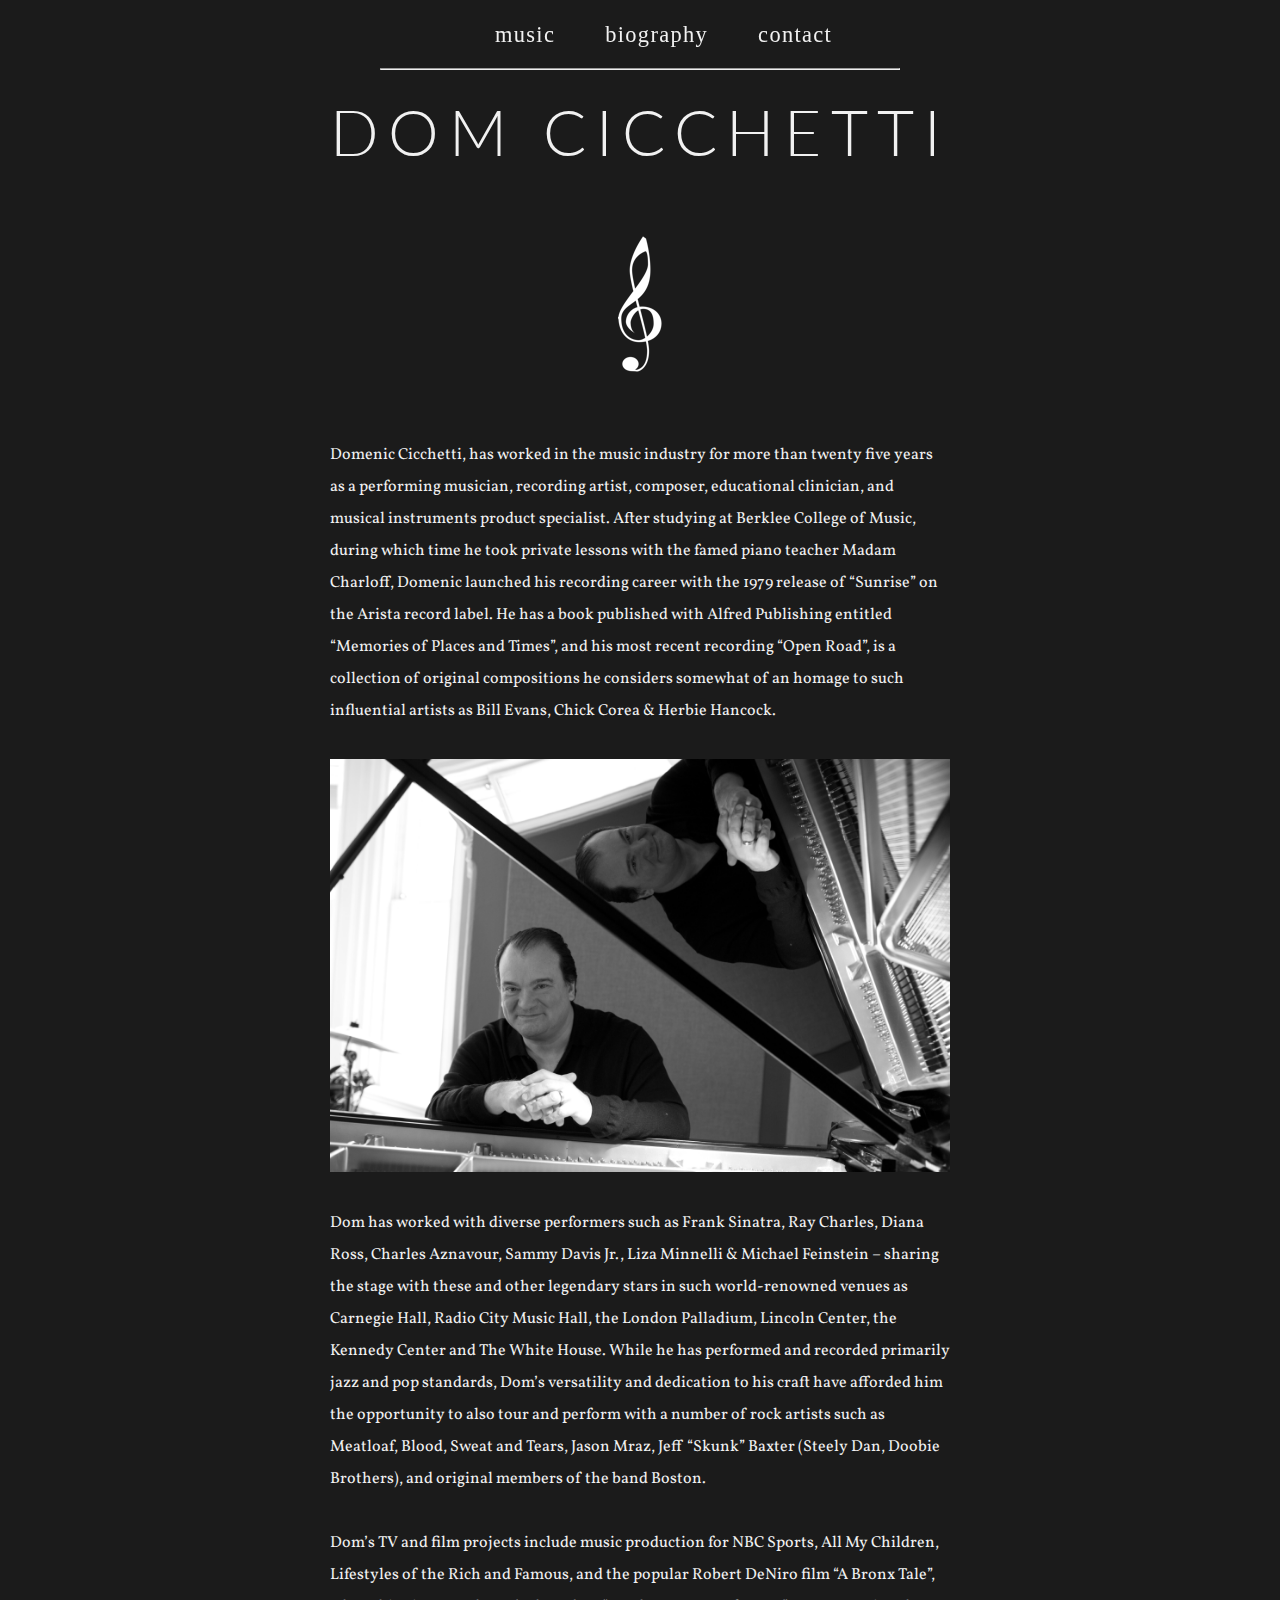
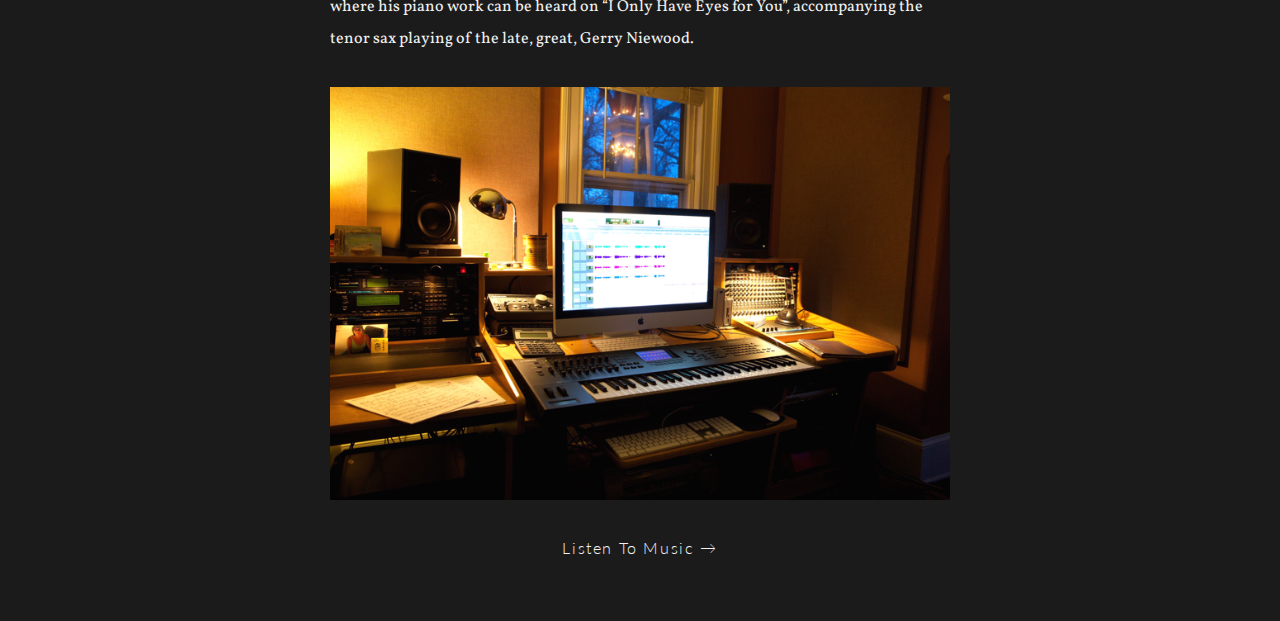
==== commit cc96383d: "second upload" ====
--- a/about.html
+++ b/about.html
@@ -11,6 +11,7 @@
     <!-- Style Sheets -->
     <link rel="stylesheet" type="text/css" media="all" href="reset/reset.css" />
     <link rel="stylesheet" href="assets/styles/stylesheet.css">
+    <link href='https://fonts.googleapis.com/css?family=Lato:400,300,900|Vollkorn:400,400italic' rel='stylesheet' type='text/css'>
 
 
      <!-- Scripts -->
@@ -23,6 +24,18 @@
     <!--[if lt IE 9]
     <script src="js/html5shiv.js"></script>
     <![endif]-->
+
+<!-- Google Analytics -->
+    <script>
+      (function(i,s,o,g,r,a,m){i['GoogleAnalyticsObject']=r;i[r]=i[r]||function(){
+      (i[r].q=i[r].q||[]).push(arguments)},i[r].l=1*new Date();a=s.createElement(o),
+      m=s.getElementsByTagName(o)[0];a.async=1;a.src=g;m.parentNode.insertBefore(a,m)
+      })(window,document,'script','//www.google-analytics.com/analytics.js','ga');
+
+      ga('create', 'UA-71423850-1', 'auto');
+      ga('send', 'pageview');
+
+    </script>
   </head>
   <body>
 
@@ -49,27 +62,28 @@
         <ul class="responsive">
           <li class="header-section">
             <div class="logo">
-              <a href="index.html"><h1>Dom Cicchetti</h1></a>
+              <a href="/"><h1>Dom Cicchetti</h1></a>
             </div>
           </li>
           <li class="body-section">
             <!-- <h2 class="about-header">Who am I:</h2> -->
             <div class="about-container">
 
-            <img class="about-image-2b" src="assets/images/dom-photo-1b.png">
+            <img class="treble-img" src="assets/images/treble-clef.png">
+            <!-- <img class="about-image-2b" src="assets/images/dom-photo-1b.png"> -->
             <!-- <img class="about-image-2" src="assets/images/dom-photo-3.JPG"> -->
 
               <p class="about-text">Domenic Cicchetti, has worked in the music industry for more than twenty five years as a performing musician, recording artist, composer, educational clinician, and musical instruments product specialist. After studying at Berklee College of Music, during which time he took private lessons with the famed piano teacher Madam Charloff, Domenic launched his recording career with the 1979 release of “Sunrise” on the Arista record label. He has a book published with Alfred Publishing entitled “Memories of Places and Times”, and his most recent recording “Open Road”, is a collection of original compositions he considers somewhat of an homage to such influential artists as Bill Evans, Chick Corea & Herbie Hancock.</p>
 
-
+              <img class="about-image-2" src="assets/images/dom-photo-2.JPG">
 
               <p class="about-text">Dom has worked with diverse performers such as Frank Sinatra, Ray Charles, Diana Ross, Charles Aznavour, Sammy Davis Jr., Liza Minnelli & Michael Feinstein – sharing the stage with these and other legendary stars in such world-renowned venues as Carnegie Hall, Radio City Music Hall, the London Palladium, Lincoln Center, the Kennedy Center and The White House. While he has performed and recorded primarily jazz and pop standards, Dom’s versatility and dedication to his craft have afforded him the opportunity to also tour and perform with a number of rock artists such as Meatloaf, Blood, Sweat and Tears, Jason Mraz, Jeff “Skunk” Baxter (Steely Dan, Doobie Brothers), and original members of the band Boston.</p>
 
-              <img class="about-image-2" src="assets/images/dom-photo-2.JPG">
+
 
               <p class="about-text">Dom’s TV and film projects include music production for NBC Sports, All My Children, Lifestyles of the Rich and Famous, and the popular Robert DeNiro film “A Bronx Tale”, where his piano work can be heard on “I Only Have Eyes for You”, accompanying the tenor sax playing of the late, great, Gerry Niewood.</p>
 
-              <p class="about-text">As Steinway & Sons District Manager, Domenic is able to devote a great deal of his time to the advancement of pedagogy and technology within the piano industry. We hope you benefit from your visit to Dom’s website, where much of his music and performances are available for you to enjoy.</p>
+              <!-- <p class="about-text">As Steinway & Sons District Manager, Domenic is able to devote a great deal of his time to the advancement of pedagogy and technology within the piano industry. We hope you benefit from your visit to Dom’s website, where much of his music and performances are available for you to enjoy.</p> -->
 
               <img class="about-image" src="assets/images/studio.png">
 
--- a/assets/styles/stylesheet.css
+++ b/assets/styles/stylesheet.css
@@ -1,8 +1,6 @@
 *,
 *:before,
 *:after {
-  -moz-box-sizing: border-box;
-  -webkit-box-sizing: border-box;
   box-sizing: border-box; }
 
 html,
@@ -33,7 +31,8 @@
 
 h1 {
   color: #F1F1F1;
-  font-family: 'latolight';
+  font-family: 'Lato', sans-serif;
+  font-weight: 300;
   font-size: 4em;
   text-transform: uppercase;
   letter-spacing: 0.15em;
@@ -41,7 +40,9 @@
 
 h2 {
   color: #F1F1F1;
-  font-family: 'vollkornitalic';
+  font-family: 'Vollkorn', serif;
+  font-style: italic;
+  font-weight: 400;
   font-size: 1.7em;
   letter-spacing: 0.1em; }
 
@@ -50,7 +51,8 @@
 
 h6 {
   color: #F1F1F1;
-  font-family: 'latolight';
+  font-family: 'Lato', sans-serif;
+  font-weight: 300;
   font-size: 1em;
   text-transform: capitalize;
   letter-spacing: 0.1em;
@@ -59,7 +61,8 @@
 
 p.about-text {
   color: #F1F1F1;
-  font-family: 'vollkornregular';
+  font-family: 'Vollkorn', serif;
+  font-weight: 400;
   font-size: 1em;
   line-height: 2.0em;
   margin-bottom: 2em;
@@ -67,18 +70,22 @@
 
 p.album-info {
   color: #F1F1F1;
-  font-family: 'vollkornregular';
+  font-family: 'Vollkorn', serif;
+  font-weight: 400;
   font-size: 1em;
   line-height: 1.4em; }
 
 h3.album-title-text {
   color: #F1F1F1;
-  font-family: 'vollkornitalic';
+  font-family: 'Vollkorn', serif;
+  font-style: italic;
+  font-weight: 400;
   font-size: 1.4em; }
 
 h3.album-author {
   color: #F1F1F1;
-  font-family: 'vollkornregular';
+  font-family: 'Vollkorn', serif;
+  font-weight: 400;
   font-size: 1.2em; }
 
 h4.music-links {
@@ -91,7 +98,9 @@
 
 h5 {
   color: #F1F1F1;
-  font-family: 'vollkornitalic';
+  font-family: 'Vollkorn', serif;
+  font-style: italic;
+  font-weight: 400;
   font-size: 1em; }
 
 h5:hover {
@@ -99,7 +108,8 @@
 
 @media only screen and (max-width: 480px) {
   h1 {
-    font-family: 'latoregular';
+    font-family: 'Lato', sans-serif;
+    font-weight: 400;
     font-size: 1.78em; }
 
   h2 {
@@ -115,6 +125,7 @@
   display: block;
   height: .5px;
   width: 520px;
+  background-image: -webkit-linear-gradient(0deg, #000000 0%, #FFFFFF 47%, #000000 100%);
   background-image: linear-gradient(90deg, #000000 0%, #FFFFFF 47%, #000000 100%); }
 
 .header-section,
@@ -159,32 +170,50 @@
 
 .album-container {
   display: -webkit-flex;
+  display: -webkit-box;
+  display: -ms-flexbox;
   display: flex;
   -webkit-align-items: flex-start;
-  align-items: flex-start;
+  -webkit-box-align: start;
+      -ms-flex-align: start;
+          align-items: flex-start;
   -webkit-justify-content: center;
-  justify-content: center;
+  -webkit-box-pack: center;
+      -ms-flex-pack: center;
+          justify-content: center;
   /* You can set flex-wrap and flex-direction individually */
   -webkit-flex-direction: row;
-  flex-direction: row;
+  -webkit-box-orient: horizontal;
+  -webkit-box-direction: normal;
+      -ms-flex-direction: row;
+          flex-direction: row;
   -webkit-flex-wrap: wrap;
-  flex-wrap: wrap;
+  -ms-flex-wrap: wrap;
+      flex-wrap: wrap;
   /* Or do it all in one line with flex flow */
   -webkit-flex-flow: row wrap;
-  flex-flow: row wrap;
+  -ms-flex-flow: row wrap;
+      flex-flow: row wrap;
   /* tweak the where items line up on the row */
   /* valid values are: flex-start, flex-end, space-between, space-around, stretch */
   -webkit-align-content: flex-end;
-  align-content: flex-end;
+  -ms-flex-line-pack: end;
+      align-content: flex-end;
   width: 100%;
   margin-bottom: 80px; }
 
 .album-specs {
+  display: -webkit-box;
+  display: -ms-flexbox;
   display: flex;
   display: -webkit-flex;
-  flex-direction: column;
+  -webkit-box-orient: vertical;
+  -webkit-box-direction: normal;
+      -ms-flex-direction: column;
+          flex-direction: column;
   -webkit-flex-direction: column;
-  align-content: space-between;
+  -ms-flex-line-pack: justify;
+      align-content: space-between;
   -webkit-align-content: space-between;
   margin-left: 20px;
   margin-right: 20px;
@@ -219,11 +248,17 @@
   margin: 0;
   width: 100%;
   padding-top: 20px;
+  display: -webkit-box;
+  display: -ms-flexbox;
   display: flex;
   display: -webkit-flex;
-  justify-content: center;
+  -webkit-box-pack: center;
+      -ms-flex-pack: center;
+          justify-content: center;
   -webkit-justify-content: center;
-  align-items: center;
+  -webkit-box-align: center;
+      -ms-flex-align: center;
+          align-items: center;
   -webkit-align-items: center; }
 
 .music-header-mobile {
@@ -321,42 +356,6 @@
 
   .about-container {
     max-width: 100%; } }
-@font-face {
-  font-family: 'vollkornregular';
-  src: url("../fonts/vollkorn/vollkorn-regular-webfont.eot");
-  src: url("../fonts/vollkorn/vollkorn-regular-webfont.eot?#iefix") format("embedded-opentype"), url("../fonts/vollkorn/vollkorn-regular-webfont.woff2") format("woff2"), url("../fonts/vollkorn/vollkorn-regular-webfont.woff") format("woff"), url("../fonts/vollkorn/vollkorn-regular-webfont.ttf") format("truetype"), url("../fonts/vollkorn/vollkorn-regular-webfont.svg#vollkornregular") format("svg");
-  font-weight: normal;
-  font-style: normal; }
-@font-face {
-  font-family: 'vollkornitalic';
-  src: url("../fonts/vollkorn/vollkorn-italic-webfont.eot");
-  src: url("../fonts/vollkorn/vollkorn-italic-webfont.eot?#iefix") format("embedded-opentype"), url("../fonts/vollkorn/vollkorn-italic-webfont.woff2") format("woff2"), url("../fonts/vollkorn/vollkorn-italic-webfont.woff") format("woff"), url("../fonts/vollkorn/vollkorn-italic-webfont.ttf") format("truetype"), url("../fonts/vollkorn/vollkorn-italic-webfont.svg#vollkornitalic") format("svg");
-  font-weight: normal;
-  font-style: normal; }
-@font-face {
-  font-family: 'latoregular';
-  src: url("../fonts/lato/lato-regular-webfont.eot");
-  src: url("../fonts/lato/lato-regular-webfont.eot?#iefix") format("embedded-opentype"), url("../fonts/lato/lato-regular-webfont.woff2") format("woff2"), url("../fonts/lato/lato-regular-webfont.woff") format("woff"), url("../fonts/lato/lato-regular-webfont.ttf") format("truetype"), url("../fonts/lato/lato-regular-webfont.svg#latoregular") format("svg");
-  font-weight: normal;
-  font-style: normal; }
-@font-face {
-  font-family: 'latoitalic';
-  src: url("../fonts/lato/lato-italic-webfont.eot");
-  src: url("../fonts/lato/lato-italic-webfont.eot?#iefix") format("embedded-opentype"), url("../fonts/lato/lato-italic-webfont.woff2") format("woff2"), url("../fonts/lato/lato-italic-webfont.woff") format("woff"), url("../fonts/lato/lato-italic-webfont.ttf") format("truetype"), url("../fonts/lato/lato-italic-webfont.svg#latoitalic") format("svg");
-  font-weight: normal;
-  font-style: normal; }
-@font-face {
-  font-family: 'latolight';
-  src: url("../fonts/lato/lato-light-webfont.eot");
-  src: url("../fonts/lato/lato-light-webfont.eot?#iefix") format("embedded-opentype"), url("../fonts/lato/lato-light-webfont.woff2") format("woff2"), url("../fonts/lato/lato-light-webfont.woff") format("woff"), url("../fonts/lato/lato-light-webfont.ttf") format("truetype"), url("../fonts/lato/lato-light-webfont.svg#latolight") format("svg");
-  font-weight: normal;
-  font-style: normal; }
-@font-face {
-  font-family: 'latolight_italic';
-  src: url("../fonts/lato/lato-lightitalic-webfont.eot");
-  src: url("../fonts/lato/lato-lightitalic-webfont.eot?#iefix") format("embedded-opentype"), url("../fonts/lato/lato-lightitalic-webfont.woff2") format("woff2"), url("../fonts/lato/lato-lightitalic-webfont.woff") format("woff"), url("../fonts/lato/lato-lightitalic-webfont.ttf") format("truetype"), url("../fonts/lato/lato-lightitalic-webfont.svg#latolight_italic") format("svg");
-  font-weight: normal;
-  font-style: normal; }
 .container {
   overflow: hidden;
   background-color: #1B1B1B;
@@ -401,9 +400,6 @@
   display: block;
   letter-spacing: 0.06em;
   -webkit-transition: all 0.2s ease-in-out;
-  -moz-transition: all 0.2s ease-in-out;
-  -o-transition: all 0.2s ease-in-out;
-  -ms-transition: all 0.2s ease-in-out;
   transition: all 0.2s ease-in-out; }
 
 nav li a:hover {
@@ -438,7 +434,6 @@
     left: 0;
     /* starting point */
     -webkit-transform: translate3d(0, 0, 0);
-    -moz-transform: translate3d(0, 0, 0);
     transform: translate3d(0, 0, 0); }
 
   .burger {
@@ -496,7 +491,6 @@
     /* starting point */
     opacity: .3;
     -webkit-transform: translate3d(5%, 0, 0) scale(0.97);
-    -moz-transform: translate3d(5%, 0, 0) scale(0.97);
     transform: translate3d(5%, 0, 0) scale(0.97); }
 
   /*Nav Expanding Open Effect*/
@@ -506,8 +500,10 @@
     -webkit-animation: slideIn .35s ease-in-out;
     -moz-transform: translate3d(0, 0, 0) scale(1);
     -moz-animation: slideIn .35s ease-in-out;
-    transform: translate3d(0, 0, 0) scale(1);
-    animation: slideIn .35s ease-in-out; }
+    -webkit-transform: translate3d(0, 0, 0) scale(1);
+            transform: translate3d(0, 0, 0) scale(1);
+    -webkit-animation: slideIn .35s ease-in-out;
+            animation: slideIn .35s ease-in-out; }
 
   @-webkit-keyframes slideIn {
     0% {
@@ -516,20 +512,15 @@
     100% {
       opacity: 1;
       -webkit-transform: translate3d(0, 0, 0) scale(1); } }
-  @-moz-keyframes slideIn {
-    0% {
-      opacity: .3;
-      -moz-transform: translate3d(5%, 0, 0) scale(0.97); }
-    100% {
-      opacity: 1;
-      -moz-transform: translate3d(0, 0, 0) scale(1); } }
   @keyframes slideIn {
     0% {
       opacity: .3;
-      transform: translate3d(5%, 0, 0) scale(0.97); }
+      -webkit-transform: translate3d(5%, 0, 0) scale(0.97);
+              transform: translate3d(5%, 0, 0) scale(0.97); }
     100% {
       opacity: 1;
-      transform: translate3d(0, 0, 0) scale(1); } }
+      -webkit-transform: translate3d(0, 0, 0) scale(1);
+              transform: translate3d(0, 0, 0) scale(1); } }
   /*Nav Shrinking Closed Effect*/
   nav.close {
     opacity: .3;
@@ -537,8 +528,10 @@
     -webkit-animation: slideOut .3s ease-in-out;
     -moz-transform: translate3d(5%, 0, 0) scale(0.97);
     -moz-animation: slideOut .3s ease-in-out;
-    transform: translate3d(5%, 0, 0) scale(0.97);
-    animation: slideOut .3s ease-in-out; }
+    -webkit-transform: translate3d(5%, 0, 0) scale(0.97);
+            transform: translate3d(5%, 0, 0) scale(0.97);
+    -webkit-animation: slideOut .3s ease-in-out;
+            animation: slideOut .3s ease-in-out; }
 
   @-webkit-keyframes slideOut {
     0% {
@@ -547,25 +540,19 @@
     100% {
       opacity: .3;
       -webkit-transform: translate3d(5%, 0, 0) scale(0.97); } }
-  @-moz-keyframes slideOut {
-    0% {
-      opacity: 1;
-      -moz-transform: translate3d(0, 0, 0) scale(1); }
-    100% {
-      opacity: .3;
-      -moz-transform: translate3d(5%, 0, 0) scale(0.97); } }
   @keyframes slideOut {
     0% {
       opacity: 1;
-      transform: translate3d(0, 0, 0) scale(1); }
+      -webkit-transform: translate3d(0, 0, 0) scale(1);
+              transform: translate3d(0, 0, 0) scale(1); }
     100% {
       opacity: .3;
-      transform: translate3d(5%, 0, 0) scale(0.97); } }
+      -webkit-transform: translate3d(5%, 0, 0) scale(0.97);
+              transform: translate3d(5%, 0, 0) scale(0.97); } }
   /* CONTENT ANNIMATION */
   .content {
     /* starting point */
     -webkit-transform: translate3d(0, 0, 0);
-    -moz-transform: translate3d(0, 0, 0);
     transform: translate3d(0, 0, 0);
     z-index: 1; }
 
@@ -576,8 +563,10 @@
     -webkit-animation: open .5s ease-in-out;
     -moz-transform: translate3d(240px, 0, 0);
     -moz-animation: open .5s ease-in-out;
-    transform: translate3d(240px, 0, 0);
-    animation: open .5s ease-in-out; }
+    -webkit-transform: translate3d(240px, 0, 0);
+            transform: translate3d(240px, 0, 0);
+    -webkit-animation: open .5s ease-in-out;
+            animation: open .5s ease-in-out; }
 
   @-webkit-keyframes open {
     0% {
@@ -586,20 +575,16 @@
       -webkit-transform: translate3d(260px, 0, 0); }
     100% {
       -webkit-transform: translate3d(240px, 0, 0); } }
-  @-moz-keyframes open {
-    0% {
-      -moz-transform: translate3d(0, 0, 0); }
-    70% {
-      -moz-transform: translate3d(260px, 0, 0); }
-    100% {
-      -moz-transform: translate3d(240px, 0, 0); } }
   @keyframes open {
     0% {
-      transform: translate3d(0, 0, 0); }
+      -webkit-transform: translate3d(0, 0, 0);
+              transform: translate3d(0, 0, 0); }
     70% {
-      transform: translate3d(260px, 0, 0); }
+      -webkit-transform: translate3d(260px, 0, 0);
+              transform: translate3d(260px, 0, 0); }
     100% {
-      transform: translate3d(240px, 0, 0); } }
+      -webkit-transform: translate3d(240px, 0, 0);
+              transform: translate3d(240px, 0, 0); } }
   /*Content Sliding Closed Effect*/
   header.close,
   .content.close {
@@ -607,29 +592,32 @@
     -webkit-animation: close .3s ease-in-out;
     -moz-transform: translate3d(0, 0, 0);
     -moz-animation: close .3s ease-in-out;
-    transform: translate3d(0, 0, 0);
-    animation: close .3s ease-in-out; }
+    -webkit-transform: translate3d(0, 0, 0);
+            transform: translate3d(0, 0, 0);
+    -webkit-animation: close .3s ease-in-out;
+            animation: close .3s ease-in-out; }
 
   @-webkit-keyframes close {
     0% {
       -webkit-transform: translate3d(240px, 0, 0); }
     100% {
       -webkit-transform: translate3d(0, 0, 0); } }
-  @-moz-keyframes close {
-    0% {
-      -moz-transform: translate3d(240px, 0, 0); }
-    100% {
-      -moz-transform: translate3d(0, 0, 0); } }
   @keyframes close {
     0% {
-      transform: translate3d(240px, 0, 0); }
+      -webkit-transform: translate3d(240px, 0, 0);
+              transform: translate3d(240px, 0, 0); }
     100% {
-      transform: translate3d(0, 0, 0); } } }
+      -webkit-transform: translate3d(0, 0, 0);
+              transform: translate3d(0, 0, 0); } } }
 .profile-pic-2 {
   max-width: 620px; }
 
 .new-release-image {
   width: 300px; }
+
+.treble-img {
+  margin-top: 2em;
+  margin-bottom: 4em; }
 
 .about-image {
   width: 100%;
@@ -644,7 +632,7 @@
   margin-bottom: 2em; }
 
 .about-image-2b {
-  width: 360px;
+  max-width: 360px;
   margin-left: 0;
   margin-right: 0;
   margin-top: 1em;
@@ -703,8 +691,8 @@
   height: 80px; }
 
 @media only screen and (max-width: 480px) {
-  .profile-pic {
-    max-width: 180px;
+  .profile-pic-2 {
+    max-width: 320px;
     width: 100%;
     height: 100%; }
 
@@ -713,6 +701,13 @@
 
   .about-image {
     width: 100%; }
+
+  .about-image-2b {
+    width: 360px;
+    margin-left: 0;
+    margin-right: 0;
+    margin-top: 1em;
+    margin-bottom: 2.6em; }
 
   .email {
     width: 80px;
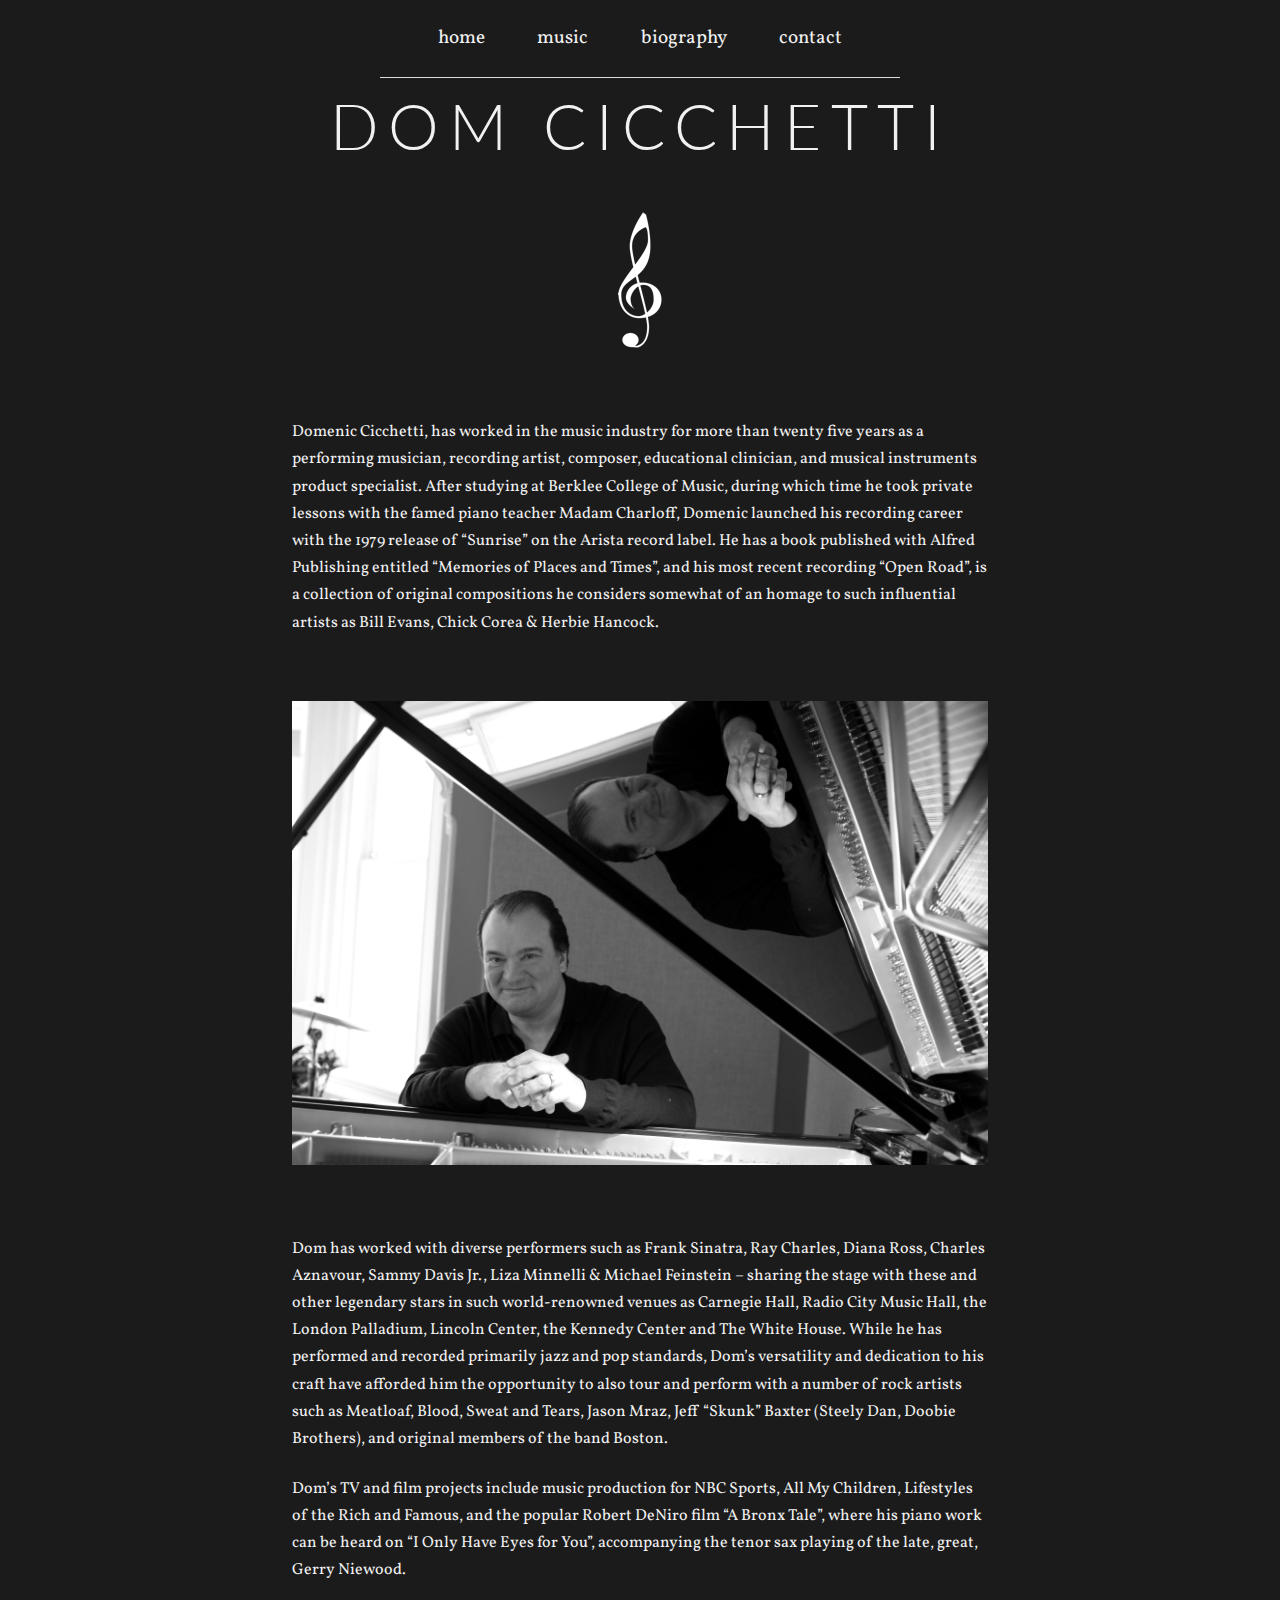
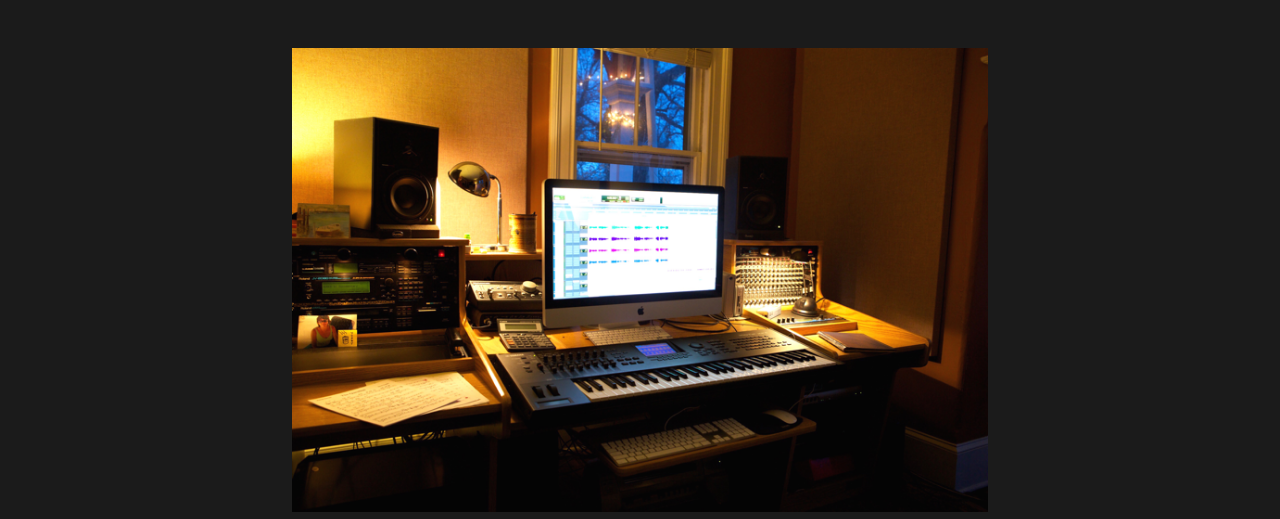
==== commit c9785e0e: "dsjkf" ====
--- a/about.html
+++ b/about.html
@@ -1,105 +1,79 @@
-<!DOCTYPE html>
-<html>
-  <head>
-    <meta charset="utf-8">
-    <meta http-equiv="X-UA-Compatible" content="IE=edge,chrome=1">
-    <meta name="viewport" content="width=device-width,initial-scale=1">
-    <meta name="description" content="Dom Cicchetti is a pianist, producer, and arranger.">
-    <title>Dom Cicchetti</title>
-    <link href="assets/icons/dc-icon.png" rel="apple-touch-icon" sizes="120x120" />
+<!doctype html>
 
-    <!-- Style Sheets -->
-    <link rel="stylesheet" type="text/css" media="all" href="reset/reset.css" />
-    <link rel="stylesheet" href="assets/styles/stylesheet.css">
-    <link href='https://fonts.googleapis.com/css?family=Lato:400,300,900|Vollkorn:400,400italic' rel='stylesheet' type='text/css'>
+<html lang="en">
+<head>
+  <meta charset="utf-8">
+  <meta name="viewport" content="width=device-width,initial-scale=1">
+  <title>Dom Cicchetti</title>
+  <meta name="description" content="Insert Description Here">
 
+  <link rel="stylesheet" href="assets/styles/styles.css">
+  <link href='https://fonts.googleapis.com/css?family=Lato:400,300,900|Vollkorn:400,400italic' rel='stylesheet' type='text/css'>
 
-     <!-- Scripts -->
-    <script type="text/javascript">
-      if (typeof jQuery == 'undefined')
-        document.write(unescape("%3Cscript src='assets/js/jquery-1.9.js'" +
-                                  "type='text/javascript'%3E%3C/script%3E"))
-    </script>
-    <script type="text/javascript" language="javascript" src="assets/js/trunk.js"></script>
-    <!--[if lt IE 9]
-    <script src="js/html5shiv.js"></script>
-    <![endif]-->
+  <script src="https://ajax.googleapis.com/ajax/libs/jquery/2.1.4/jquery.min.js"></script>
+  <script type="text/javascript" language="javascript" src="assets/js/trunk.js"></script>
+</head>
 
-<!-- Google Analytics -->
-    <script>
-      (function(i,s,o,g,r,a,m){i['GoogleAnalyticsObject']=r;i[r]=i[r]||function(){
-      (i[r].q=i[r].q||[]).push(arguments)},i[r].l=1*new Date();a=s.createElement(o),
-      m=s.getElementsByTagName(o)[0];a.async=1;a.src=g;m.parentNode.insertBefore(a,m)
-      })(window,document,'script','//www.google-analytics.com/analytics.js','ga');
+<body>
+  <div class="container">
 
-      ga('create', 'UA-71423850-1', 'auto');
-      ga('send', 'pageview');
+    <header class="slide">
+      <ul id="navToggle" class="burger slide">
+        <li></li>
+        <li></li>
+        <li></li>
+      </ul>
 
-    </script>
-  </head>
-  <body>
+    </header>
 
-    <div class="container">
-
-      <header class="slide">     <!-- Add "slideRight" class to items that move right when viewing Nav Drawer  -->
-        <ul id="navToggle" class="burger slide">    <!--  Add "slideRight" class to items that move right when viewing Nav Drawer  -->
-          <li></li><li></li><li></li>
-        </ul>
-      </header>
-
-      <nav class="slide">
-        <ul>
-          <li><a href="music.html" class="active">music</a></li>
-
-          <li><a href="about.html" class="active">biography</a></li>
-          <li><a href="contact.html" class="active">contact</a></li>
-        </ul>
-      </nav>
-      <hr class="head-line"></hr>
-
-      <div class="content slide">     <!--  Add "slideRight" class to items that move right when viewing Nav Drawer  -->
-
-        <ul class="responsive">
-          <li class="header-section">
-            <div class="logo">
-              <a href="/"><h1>Dom Cicchetti</h1></a>
-            </div>
-          </li>
-          <li class="body-section">
-            <!-- <h2 class="about-header">Who am I:</h2> -->
-            <div class="about-container">
-
-            <img class="treble-img" src="assets/images/treble-clef.png">
-            <!-- <img class="about-image-2b" src="assets/images/dom-photo-1b.png"> -->
-            <!-- <img class="about-image-2" src="assets/images/dom-photo-3.JPG"> -->
-
-              <p class="about-text">Domenic Cicchetti, has worked in the music industry for more than twenty five years as a performing musician, recording artist, composer, educational clinician, and musical instruments product specialist. After studying at Berklee College of Music, during which time he took private lessons with the famed piano teacher Madam Charloff, Domenic launched his recording career with the 1979 release of “Sunrise” on the Arista record label. He has a book published with Alfred Publishing entitled “Memories of Places and Times”, and his most recent recording “Open Road”, is a collection of original compositions he considers somewhat of an homage to such influential artists as Bill Evans, Chick Corea & Herbie Hancock.</p>
-
-              <img class="about-image-2" src="assets/images/dom-photo-2.JPG">
-
-              <p class="about-text">Dom has worked with diverse performers such as Frank Sinatra, Ray Charles, Diana Ross, Charles Aznavour, Sammy Davis Jr., Liza Minnelli & Michael Feinstein – sharing the stage with these and other legendary stars in such world-renowned venues as Carnegie Hall, Radio City Music Hall, the London Palladium, Lincoln Center, the Kennedy Center and The White House. While he has performed and recorded primarily jazz and pop standards, Dom’s versatility and dedication to his craft have afforded him the opportunity to also tour and perform with a number of rock artists such as Meatloaf, Blood, Sweat and Tears, Jason Mraz, Jeff “Skunk” Baxter (Steely Dan, Doobie Brothers), and original members of the band Boston.</p>
+    <nav class="slide">
+      <ul>
+        <li><a href="index.html" class="active">home</a></li>
+        <li><a href="music.html" class="active">music</a></li>
+        <li><a href="about.html" class="active">biography</a></li>
+        <li><a href="contact.html" class="active">contact</a></li>
+      </ul>
+      <div class="line-nav"></div>
+    </nav>
 
 
 
-              <p class="about-text">Dom’s TV and film projects include music production for NBC Sports, All My Children, Lifestyles of the Rich and Famous, and the popular Robert DeNiro film “A Bronx Tale”, where his piano work can be heard on “I Only Have Eyes for You”, accompanying the tenor sax playing of the late, great, Gerry Niewood.</p>
 
-              <!-- <p class="about-text">As Steinway & Sons District Manager, Domenic is able to devote a great deal of his time to the advancement of pedagogy and technology within the piano industry. We hope you benefit from your visit to Dom’s website, where much of his music and performances are available for you to enjoy.</p> -->
+    <div class="content slide">
 
-              <img class="about-image" src="assets/images/studio.png">
+      <ul class="responsive">
+        <li class="header-section">
+          <div class="header-line-container">
+            <div class="header-line"></div>
+          </div>
+          <h1><a href="index.html" class="logo-link">Dom Cicchetti</a></h1>
+        </li>
+        <li class="body-section">
+          <div class="layout-about">
+            <img class="treble-img" src="assets/images/treble-clef.png">
+            <p class="about-text">Domenic Cicchetti, has worked in the music industry for more than twenty five years as a performing musician, recording artist, composer, educational clinician, and musical instruments product specialist. After studying at Berklee College of Music, during which time he took private lessons with the famed piano teacher Madam Charloff, Domenic launched his recording career with the 1979 release of “Sunrise” on the Arista record label. He has a book published with Alfred Publishing entitled “Memories of Places and Times”, and his most recent recording “Open Road”, is a collection of original compositions he considers somewhat of an homage to such influential artists as Bill Evans, Chick Corea & Herbie Hancock.</p>
 
-              <h6><a href="music.html">Listen to Music →</a></h6>
+            <img class="about-image-2" src="assets/images/dom-photo-2.JPG">
 
-            </div>
-          </li>
-          <li class="footer-section">
-            <div class="footer-container">
-            </div>
-          </li>
-        </ul>
-      </div>
+            <p class="about-text-2">Dom has worked with diverse performers such as Frank Sinatra, Ray Charles, Diana Ross, Charles Aznavour, Sammy Davis Jr., Liza Minnelli & Michael Feinstein – sharing the stage with these and other legendary stars in such world-renowned venues as Carnegie Hall, Radio City Music Hall, the London Palladium, Lincoln Center, the Kennedy Center and The White House. While he has performed and recorded primarily jazz and pop standards, Dom’s versatility and dedication to his craft have afforded him the opportunity to also tour and perform with a number of rock artists such as Meatloaf, Blood, Sweat and Tears, Jason Mraz, Jeff “Skunk” Baxter (Steely Dan, Doobie Brothers), and original members of the band Boston.</p>
 
+
+
+            <p class="about-text-3">Dom’s TV and film projects include music production for NBC Sports, All My Children, Lifestyles of the Rich and Famous, and the popular Robert DeNiro film “A Bronx Tale”, where his piano work can be heard on “I Only Have Eyes for You”, accompanying the tenor sax playing of the late, great, Gerry Niewood.</p>
+
+            <!-- <p class="about-text">As Steinway & Sons District Manager, Domenic is able to devote a great deal of his time to the advancement of pedagogy and technology within the piano industry. We hope you benefit from your visit to Dom’s website, where much of his music and performances are available for you to enjoy.</p> -->
+
+            <img class="about-image" src="assets/images/studio.png">
+
+            <!-- <h6><a href="music.html">Listen to Music →</a></h6> -->
+          </div>
+        </li>
+        <!-- <li class="footer-section">
+          <p class="placefiller">FOOTER</p>
+        </li> -->
+      </ul>
     </div>
 
-
-  </body>
+  </div>
+</body>
 </html>
--- a/assets/styles/styles.css
+++ b/assets/styles/styles.css
@@ -0,0 +1,897 @@
+html {
+  box-sizing: border-box; }
+
+*, *::after, *::before {
+  box-sizing: inherit; }
+
+html, body {
+  margin: 0;
+  padding: 0;
+  border: 0; }
+
+button, input[type="button"], input[type="reset"], input[type="submit"] {
+  -webkit-appearance: none;
+     -moz-appearance: none;
+          appearance: none;
+  background-color: #FCF3B6;
+  border: 0;
+  border-radius: 3px;
+  color: #fff;
+  cursor: pointer;
+  display: inline-block;
+  font-family: "Helvetica Neue", "Helvetica", "Roboto", "Arial", sans-serif;
+  font-size: 1em;
+  -webkit-font-smoothing: antialiased;
+  font-weight: 600;
+  line-height: 1;
+  padding: 0.75em 1.5em;
+  text-decoration: none;
+  -webkit-transition: background-color 150ms ease;
+  transition: background-color 150ms ease;
+  -webkit-user-select: none;
+     -moz-user-select: none;
+      -ms-user-select: none;
+          user-select: none;
+  vertical-align: middle;
+  white-space: nowrap; }
+  button:hover, button:focus, input[type="button"]:hover, input[type="button"]:focus, input[type="reset"]:hover, input[type="reset"]:focus, input[type="submit"]:hover, input[type="submit"]:focus {
+    background-color: #cac292;
+    color: #fff; }
+  button:disabled, input[type="button"]:disabled, input[type="reset"]:disabled, input[type="submit"]:disabled {
+    cursor: not-allowed;
+    opacity: 0.5; }
+    button:disabled:hover, input[type="button"]:disabled:hover, input[type="reset"]:disabled:hover, input[type="submit"]:disabled:hover {
+      background-color: #FCF3B6; }
+
+fieldset {
+  background-color: #f7f7f7;
+  border: 1px solid #ddd;
+  margin: 0 0 0.75em;
+  padding: 1.5em; }
+
+input,
+label,
+select {
+  display: block;
+  font-family: "Helvetica Neue", "Helvetica", "Roboto", "Arial", sans-serif;
+  font-size: 1em; }
+
+label {
+  font-weight: 600;
+  margin-bottom: 0.375em; }
+  label.required::after {
+    content: "*"; }
+  label abbr {
+    display: none; }
+
+input[type="color"], input[type="date"], input[type="datetime"], input[type="datetime-local"], input[type="email"], input[type="month"], input[type="number"], input[type="password"], input[type="search"], input[type="tel"], input[type="text"], input[type="time"], input[type="url"], input[type="week"], input:not([type]), textarea,
+select[multiple=multiple] {
+  background-color: #fff;
+  border: 1px solid #ddd;
+  border-radius: 3px;
+  box-shadow: inset 0 1px 3px rgba(0, 0, 0, 0.06);
+  box-sizing: border-box;
+  font-family: "Helvetica Neue", "Helvetica", "Roboto", "Arial", sans-serif;
+  font-size: 1em;
+  margin-bottom: 0.75em;
+  padding: 0.5em;
+  -webkit-transition: border-color 150ms ease;
+  transition: border-color 150ms ease;
+  width: 100%; }
+  input[type="color"]:hover, input[type="date"]:hover, input[type="datetime"]:hover, input[type="datetime-local"]:hover, input[type="email"]:hover, input[type="month"]:hover, input[type="number"]:hover, input[type="password"]:hover, input[type="search"]:hover, input[type="tel"]:hover, input[type="text"]:hover, input[type="time"]:hover, input[type="url"]:hover, input[type="week"]:hover, input:not([type]):hover, textarea:hover,
+  select[multiple=multiple]:hover {
+    border-color: #b1b1b1; }
+  input[type="color"]:focus, input[type="date"]:focus, input[type="datetime"]:focus, input[type="datetime-local"]:focus, input[type="email"]:focus, input[type="month"]:focus, input[type="number"]:focus, input[type="password"]:focus, input[type="search"]:focus, input[type="tel"]:focus, input[type="text"]:focus, input[type="time"]:focus, input[type="url"]:focus, input[type="week"]:focus, input:not([type]):focus, textarea:focus,
+  select[multiple=multiple]:focus {
+    border-color: #FCF3B6;
+    box-shadow: inset 0 1px 3px rgba(0, 0, 0, 0.06), 0 0 5px rgba(251, 239, 158, 0.7);
+    outline: none; }
+  input[type="color"]:disabled, input[type="date"]:disabled, input[type="datetime"]:disabled, input[type="datetime-local"]:disabled, input[type="email"]:disabled, input[type="month"]:disabled, input[type="number"]:disabled, input[type="password"]:disabled, input[type="search"]:disabled, input[type="tel"]:disabled, input[type="text"]:disabled, input[type="time"]:disabled, input[type="url"]:disabled, input[type="week"]:disabled, input:not([type]):disabled, textarea:disabled,
+  select[multiple=multiple]:disabled {
+    background-color: #f2f2f2;
+    cursor: not-allowed; }
+    input[type="color"]:disabled:hover, input[type="date"]:disabled:hover, input[type="datetime"]:disabled:hover, input[type="datetime-local"]:disabled:hover, input[type="email"]:disabled:hover, input[type="month"]:disabled:hover, input[type="number"]:disabled:hover, input[type="password"]:disabled:hover, input[type="search"]:disabled:hover, input[type="tel"]:disabled:hover, input[type="text"]:disabled:hover, input[type="time"]:disabled:hover, input[type="url"]:disabled:hover, input[type="week"]:disabled:hover, input:not([type]):disabled:hover, textarea:disabled:hover,
+    select[multiple=multiple]:disabled:hover {
+      border: 1px solid #ddd; }
+
+textarea {
+  resize: vertical; }
+
+input[type="search"] {
+  -webkit-appearance: none;
+     -moz-appearance: none;
+          appearance: none; }
+
+input[type="checkbox"],
+input[type="radio"] {
+  display: inline;
+  margin-right: 0.375em; }
+  input[type="checkbox"] + label,
+  input[type="radio"] + label {
+    display: inline-block; }
+
+input[type="file"] {
+  margin-bottom: 0.75em;
+  width: 100%; }
+
+select {
+  margin-bottom: 1.5em;
+  max-width: 100%;
+  width: auto; }
+
+ul,
+ol {
+  list-style-type: none;
+  margin: 0;
+  padding: 0; }
+dl {
+  margin-bottom: 0.75em; }
+  dl dt {
+    font-weight: bold;
+    margin-top: 0.75em; }
+  dl dd {
+    margin: 0; }
+
+table {
+  border-collapse: collapse;
+  -webkit-font-feature-settings: "kern", "liga", "tnum";
+          font-feature-settings: "kern", "liga", "tnum";
+  margin: 0.75em 0;
+  table-layout: fixed;
+  width: 100%; }
+
+th {
+  border-bottom: 1px solid #a6a6a6;
+  font-weight: 600;
+  padding: 0.75em 0;
+  text-align: left; }
+
+td {
+  border-bottom: 1px solid #ddd;
+  padding: 0.75em 0; }
+
+tr,
+td,
+th {
+  vertical-align: middle; }
+
+body {
+  color: #333;
+  font-family: "Helvetica Neue", "Helvetica", "Roboto", "Arial", sans-serif;
+  -webkit-font-feature-settings: "kern", "liga", "pnum";
+          font-feature-settings: "kern", "liga", "pnum";
+  font-size: 1em;
+  line-height: 1.5; }
+
+h4 {
+  font-family: "Helvetica Neue", "Helvetica", "Roboto", "Arial", sans-serif;
+  font-size: 1em;
+  line-height: 1.2;
+  margin: 0 0 0.75em; }
+
+h1 {
+  color: #F1F1F1;
+  font-family: 'Lato', sans-serif;
+  font-weight: 300;
+  font-size: 4em;
+  text-transform: uppercase;
+  letter-spacing: 0.15em;
+  text-align: center;
+  margin: 0; }
+
+h2 {
+  color: #F1F1F1;
+  font-family: 'Vollkorn', serif;
+  font-style: normal;
+  font-weight: 400;
+  font-size: 2.4em;
+  letter-spacing: 0.05em; }
+
+h3 {
+  color: #F1F1F1;
+  font-family: 'Vollkorn', serif;
+  font-style: normal;
+  font-weight: 400;
+  font-size: 1.5em;
+  margin-top: 0;
+  margin-bottom: 0em;
+  line-height: 1.6em; }
+
+h4 {
+  color: #F1F1F1;
+  font-family: 'Vollkorn', serif;
+  font-style: normal;
+  font-weight: 400;
+  font-size: 1.3em;
+  letter-spacing: 0.05em; }
+
+h5 {
+  color: #F1F1F1;
+  font-family: 'Vollkorn', serif;
+  font-style: normal;
+  font-weight: 400;
+  font-size: 2.4em;
+  letter-spacing: 0.05em;
+  line-height: 0;
+  padding: 0; }
+
+h6 {
+  color: #F1F1F1;
+  font-family: 'Lato', sans-serif;
+  font-weight: 300;
+  font-size: 14px;
+  text-transform: uppercase;
+  letter-spacing: 2px;
+  margin-top: 0;
+  margin-bottom: 0;
+  line-height: 0;
+  padding: 0; }
+
+nav li a {
+  font-family: 'Vollkorn', serif;
+  font-size: 1.2em;
+  color: #F1F1F1; }
+
+p {
+  color: #F1F1F1;
+  font-family: 'Vollkorn', serif;
+  font-size: 1em;
+  font-weight: 300;
+  font-style: normal;
+  line-height: 1.7em;
+  margin: 0 0 0.75em; }
+
+a {
+  color: #FCF3B6;
+  text-decoration: none;
+  -webkit-transition: color 150ms ease;
+  transition: color 150ms ease; }
+  a:active, a:focus, a:hover {
+    color: #bdb689;
+    text-decoration: none; }
+
+.logo-link {
+  color: #F1F1F1; }
+  .logo-link:active, .logo-link:focus, .logo-link:hover {
+    color: #F1F1F1; }
+
+hr {
+  border-bottom: 1px solid #ddd;
+  border-left: 0;
+  border-right: 0;
+  border-top: 0;
+  margin: 1.5em 0; }
+
+img,
+picture {
+  margin: 0;
+  max-width: 100%; }
+
+@media only screen and (max-width: 540px) {
+  h1 {
+    margin-top: 1em;
+    font-size: 2.2em; } }
+@media only screen and (max-width: 320px) {
+  h1 {
+    margin-top: 1em;
+    font-size: 1.9em; } }
+body {
+  -webkit-tap-highlight-color: transparent;
+  -webkit-text-size-adjust: none;
+  -webkit-font-smoothing: antialiased;
+  -moz-tap-highlight-color: transparent;
+  -moz-text-size-adjust: none;
+  -moz-font-smoothing: antialiased;
+  -ms-tap-highlight-color: transparent;
+  -ms-text-size-adjust: none;
+  -ms-font-smoothing: antialiased; }
+
+.container {
+  overflow: hidden;
+  background-color: #1b1b1b;
+  width: 100%;
+  /*  Prevents Flickering  */
+  -webkit-backface-visibility: hidden;
+  -moz-backface-visibility: hidden;
+  -ms-backface-visibility: hidden; }
+
+header {
+  height: 60px;
+  height: 0px;
+  position: relative;
+  background-color: blue;
+  width: 100%; }
+
+.burger {
+  position: absolute;
+  float: left;
+  padding: 10px;
+  top: 4px;
+  left: 10px;
+  display: none; }
+
+.burger li {
+  width: 30px;
+  height: 2px;
+  background-color: #fff;
+  border-radius: 0px;
+  margin: 6px 0; }
+
+.burger.open li {
+  background-color: #d9dde1; }
+
+nav {
+  top: 0;
+  text-align: center; }
+
+nav li {
+  text-align: center;
+  display: inline-block; }
+
+nav li a {
+  padding: 24px 24px;
+  display: block; }
+
+nav li a:hover {
+  color: #FCF3B6; }
+
+/*  Removable CSS  */
+.header-section {
+  background-color: #1b1b1b; }
+
+.body-section {
+  background-color: #1b1b1b; }
+
+.footer-section {
+  background-color: #1b1b1b; }
+
+@media only screen and (max-width: 780px) {
+  header {
+    height: 60px;
+    z-index: 2;
+    background-color: #1b1b1b;
+    opacity: 1;
+    position: fixed;
+    top: 0;
+    right: 0;
+    left: 0;
+    /* starting point */
+    -webkit-transform: translate3d(0, 0, 0);
+    transform: translate3d(0, 0, 0); }
+
+  header h1 {
+    color: #ffffff;
+    text-align: center;
+    padding-left: 0;
+    display: block; }
+
+  .burger {
+    display: block; }
+
+  /*  Nav Drawer Layout  */
+  nav {
+    position: relative; }
+
+  nav ul {
+    height: 100%;
+    overflow-y: auto; }
+
+  nav li {
+    display: block;
+    float: none;
+    border-bottom: 1px solid #373737; }
+
+  nav li a {
+    padding: 22px 25px;
+    letter-spacing: 3px;
+    font-size: 14px;
+    text-align: left; }
+
+  nav li a.logo {
+    display: none; }
+
+  nav li a.active {
+    color: #fff;
+    background-color: #1b1b1b; }
+
+  nav li a:hover {
+    color: #fff;
+    background-color: #201F1B; }
+
+  nav li:first-child a.active,
+  nav li:first-child a:hover {
+    border-radius: 10px 0 0 0; }
+
+  .header-section {
+    margin-top: 60px; }
+
+  /* NAVIGATION ANNIMATION */
+  nav {
+    width: 93%;
+    height: 100%;
+    position: fixed;
+    left: 0;
+    top: 0;
+    margin: 0;
+    background-color: #1b1b1b;
+    border-radius: 8px;
+    /* starting point */
+    opacity: .3;
+    -webkit-transform: translate3d(5%, 0, 0) scale(0.97);
+    transform: translate3d(5%, 0, 0) scale(0.97); }
+
+  /*Nav Expanding Open Effect*/
+  nav.open {
+    opacity: 1;
+    -webkit-transform: translate3d(0, 0, 0) scale(1);
+    -webkit-animation: slideIn .35s ease-in-out;
+    -moz-transform: translate3d(0, 0, 0) scale(1);
+    -moz-animation: slideIn .35s ease-in-out;
+    -webkit-transform: translate3d(0, 0, 0) scale(1);
+            transform: translate3d(0, 0, 0) scale(1);
+    -webkit-animation: slideIn .35s ease-in-out;
+            animation: slideIn .35s ease-in-out; }
+
+  @-webkit-keyframes slideIn {
+    0% {
+      opacity: .3;
+      -webkit-transform: translate3d(5%, 0, 0) scale(0.97); }
+    100% {
+      opacity: 1;
+      -webkit-transform: translate3d(0, 0, 0) scale(1); } }
+  @keyframes slideIn {
+    0% {
+      opacity: .3;
+      -webkit-transform: translate3d(5%, 0, 0) scale(0.97);
+              transform: translate3d(5%, 0, 0) scale(0.97); }
+    100% {
+      opacity: 1;
+      -webkit-transform: translate3d(0, 0, 0) scale(1);
+              transform: translate3d(0, 0, 0) scale(1); } }
+  /*Nav Shrinking Closed Effect*/
+  nav.close {
+    opacity: .3;
+    -webkit-transform: translate3d(5%, 0, 0) scale(0.97);
+    -webkit-animation: slideOut .3s ease-in-out;
+    -moz-transform: translate3d(5%, 0, 0) scale(0.97);
+    -moz-animation: slideOut .3s ease-in-out;
+    -webkit-transform: translate3d(5%, 0, 0) scale(0.97);
+            transform: translate3d(5%, 0, 0) scale(0.97);
+    -webkit-animation: slideOut .3s ease-in-out;
+            animation: slideOut .3s ease-in-out; }
+
+  @-webkit-keyframes slideOut {
+    0% {
+      opacity: 1;
+      -webkit-transform: translate3d(0, 0, 0) scale(1); }
+    100% {
+      opacity: .3;
+      -webkit-transform: translate3d(5%, 0, 0) scale(0.97); } }
+  @keyframes slideOut {
+    0% {
+      opacity: 1;
+      -webkit-transform: translate3d(0, 0, 0) scale(1);
+              transform: translate3d(0, 0, 0) scale(1); }
+    100% {
+      opacity: .3;
+      -webkit-transform: translate3d(5%, 0, 0) scale(0.97);
+              transform: translate3d(5%, 0, 0) scale(0.97); } }
+  /* CONTENT ANNIMATION */
+  .content {
+    /* starting point */
+    -webkit-transform: translate3d(0, 0, 0);
+    transform: translate3d(0, 0, 0);
+    z-index: 1; }
+
+  /*Content Sliding Open Effect*/
+  header.open,
+  .content.open {
+    -webkit-transform: translate3d(240px, 0, 0);
+    -webkit-animation: open .5s ease-in-out;
+    -moz-transform: translate3d(240px, 0, 0);
+    -moz-animation: open .5s ease-in-out;
+    -webkit-transform: translate3d(240px, 0, 0);
+            transform: translate3d(240px, 0, 0);
+    -webkit-animation: open .5s ease-in-out;
+            animation: open .5s ease-in-out; }
+
+  @-webkit-keyframes open {
+    0% {
+      -webkit-transform: translate3d(0, 0, 0); }
+    70% {
+      -webkit-transform: translate3d(260px, 0, 0); }
+    100% {
+      -webkit-transform: translate3d(240px, 0, 0); } }
+  @keyframes open {
+    0% {
+      -webkit-transform: translate3d(0, 0, 0);
+              transform: translate3d(0, 0, 0); }
+    70% {
+      -webkit-transform: translate3d(260px, 0, 0);
+              transform: translate3d(260px, 0, 0); }
+    100% {
+      -webkit-transform: translate3d(240px, 0, 0);
+              transform: translate3d(240px, 0, 0); } }
+  /*Content Sliding Closed Effect*/
+  header.close,
+  .content.close {
+    -webkit-transform: translate3d(0, 0, 0);
+    -webkit-animation: close .3s ease-in-out;
+    -moz-transform: translate3d(0, 0, 0);
+    -moz-animation: close .3s ease-in-out;
+    -webkit-transform: translate3d(0, 0, 0);
+            transform: translate3d(0, 0, 0);
+    -webkit-animation: close .3s ease-in-out;
+            animation: close .3s ease-in-out; }
+
+  @-webkit-keyframes close {
+    0% {
+      -webkit-transform: translate3d(240px, 0, 0); }
+    100% {
+      -webkit-transform: translate3d(0, 0, 0); } }
+  @keyframes close {
+    0% {
+      -webkit-transform: translate3d(240px, 0, 0);
+              transform: translate3d(240px, 0, 0); }
+    100% {
+      -webkit-transform: translate3d(0, 0, 0);
+              transform: translate3d(0, 0, 0); } } }
+html, body {
+  margin: 0;
+  background-color: #1b1b1b; }
+
+.header-section {
+  max-width: 68em;
+  margin-left: auto;
+  margin-right: auto;
+  text-align: center;
+  margin-top: 0em;
+  padding-bottom: 2.4em; }
+  .header-section::after {
+    clear: both;
+    content: "";
+    display: table; }
+
+.header-line-container {
+  width: 100%;
+  text-align: center;
+  display: -webkit-box;
+  display: -webkit-flex;
+  display: -ms-flexbox;
+  display: flex;
+  -webkit-box-pack: center;
+  -webkit-justify-content: center;
+      -ms-flex-pack: center;
+          justify-content: center; }
+
+.header-line {
+  background-color: #ddd;
+  height: 1px;
+  width: 520px; }
+
+.body-section {
+  max-width: 68em;
+  margin-left: auto;
+  margin-right: auto;
+  padding-right: 1em;
+  padding-left: 1em; }
+  .body-section::after {
+    clear: both;
+    content: "";
+    display: table; }
+
+.layout-home {
+  float: left;
+  display: block;
+  margin-right: 2.3576515979%;
+  width: 65.8807828007%;
+  margin-left: 17.0596085997%;
+  text-align: center; }
+  .layout-home:last-child {
+    margin-right: 0; }
+
+.new-album {
+  float: left;
+  display: block;
+  margin-right: 2.3576515979%;
+  width: 65.8807828007%;
+  margin-left: 17.0596085997%;
+  padding-top: 3em;
+  padding-bottom: 3em;
+  text-align: center; }
+  .new-album:last-child {
+    margin-right: 0; }
+
+.home-buy-links {
+  display: inline;
+  padding-bottom: 5em; }
+  .home-buy-links a {
+    color: #f1f1f1;
+    font-family: 'Vollkorn', serif;
+    font-style: normal;
+    font-weight: 400;
+    padding: 2em; }
+  .home-buy-links a:hover {
+    color: #FCF3B6;
+    text-decoration: underline; }
+  .home-buy-links img {
+    margin-top: 2em; }
+
+.home-sub-title {
+  margin-top: 1em; }
+
+.layout-about {
+  float: left;
+  display: block;
+  margin-right: 2.3576515979%;
+  width: 65.8807828007%;
+  margin-left: 17.0596085997%;
+  text-align: center; }
+  .layout-about:last-child {
+    margin-right: 0; }
+
+.about-text {
+  margin-top: 4em;
+  margin-bottom: 4em;
+  text-align: left; }
+
+.about-text-2 {
+  margin-top: 4em;
+  margin-bottom: 1.4em;
+  text-align: left; }
+
+.about-text-3 {
+  margin-top: 1em;
+  margin-bottom: 4em;
+  text-align: left; }
+
+@media only screen and (max-width: 780px) {
+  .header-section {
+    max-width: 68em;
+    margin-left: auto;
+    margin-right: auto;
+    text-align: center;
+    margin-top: 2.2em;
+    padding-bottom: 2.4em; }
+    .header-section::after {
+      clear: both;
+      content: "";
+      display: table; }
+
+  .layout-home {
+    float: left;
+    display: block;
+    margin-right: 2.3576515979%;
+    width: 100%;
+    margin-left: 0%; }
+    .layout-home:last-child {
+      margin-right: 0; }
+
+  .layout-about {
+    float: left;
+    display: block;
+    margin-right: 2.3576515979%;
+    width: 100%;
+    margin-left: 0%;
+    text-align: center; }
+    .layout-about:last-child {
+      margin-right: 0; } }
+.full-img-container {
+  margin-left: 0 auto;
+  margin-right: 0 auto; }
+
+.i-home-main {
+  width: 100%; }
+
+.music-container {
+  width: 100%;
+  text-align: center; }
+
+.music-header {
+  margin-bottom: 1em; }
+
+.album-container {
+  display: -webkit-flex;
+  display: -webkit-box;
+  display: -ms-flexbox;
+  display: flex;
+  -webkit-align-items: flex-start;
+  -webkit-box-align: start;
+      -ms-flex-align: start;
+          align-items: flex-start;
+  -webkit-justify-content: center;
+  -webkit-box-pack: center;
+      -ms-flex-pack: center;
+          justify-content: center;
+  /* You can set flex-wrap and flex-direction individually */
+  -webkit-flex-direction: row;
+  -webkit-box-orient: horizontal;
+  -webkit-box-direction: normal;
+      -ms-flex-direction: row;
+          flex-direction: row;
+  -webkit-flex-wrap: wrap;
+  -ms-flex-wrap: wrap;
+      flex-wrap: wrap;
+  /* Or do it all in one line with flex flow */
+  -webkit-flex-flow: row wrap;
+  -ms-flex-flow: row wrap;
+      flex-flow: row wrap;
+  /* tweak the where items line up on the row */
+  /* valid values are: flex-start, flex-end, space-between, space-around, stretch */
+  -webkit-align-content: flex-end;
+  -ms-flex-line-pack: end;
+      align-content: flex-end;
+  width: 100%;
+  margin-bottom: 80px; }
+
+.album-specs {
+  display: -webkit-box;
+  display: -ms-flexbox;
+  display: flex;
+  display: -webkit-flex;
+  -webkit-box-orient: vertical;
+  -webkit-box-direction: normal;
+      -ms-flex-direction: column;
+          flex-direction: column;
+  -webkit-flex-direction: column;
+  -ms-flex-line-pack: justify;
+      align-content: space-between;
+  -webkit-align-content: space-between;
+  margin-left: 20px;
+  margin-right: 20px;
+  text-align: left; }
+
+hr.album-separator {
+  margin-top: 0px;
+  padding-right: 20px;
+  height: 1px;
+  width: 320px; }
+
+.album-title-text, .album-author, .album-info {
+  margin-bottom: 30px; }
+
+.album-info {
+  max-width: 320px; }
+
+.itunes-buy {
+  float: left; }
+
+.amazon-buy {
+  position: relative;
+  margin-left: 60px; }
+
+.amazon-buy-memories {
+  position: relative;
+  margin-left: 0px; }
+
+#music-menu {
+  background-color: rgba(27, 27, 27, 0.7);
+  height: 60px;
+  margin: 0;
+  width: 100%;
+  padding-top: 20px;
+  display: -webkit-box;
+  display: -ms-flexbox;
+  display: flex;
+  display: -webkit-flex;
+  -webkit-box-pack: center;
+      -ms-flex-pack: center;
+          justify-content: center;
+  -webkit-justify-content: center;
+  -webkit-box-align: center;
+      -ms-flex-align: center;
+          align-items: center;
+  -webkit-align-items: center; }
+
+.music-header-mobile {
+  display: none; }
+
+.music-header {
+  display: inline-block; }
+
+.music-links {
+  display: inline;
+  text-align: center;
+  margin-left: 20px;
+  margin-right: 20px;
+  padding: 2px; }
+
+.soundcloud-player {
+  padding-top: 60px;
+  margin-bottom: 40px;
+  max-width: 620px; }
+
+.footer-container-music {
+  height: 155px; }
+
+.image-size {
+  height: 200px;
+  width: 200px; }
+
+.itunes-buy {
+  background: url(../icons/itunes-buy.png) no-repeat center;
+  transition: background 0.2s ease-in;
+  -webkit-transition: background 0.2s ease-in;
+  width: 40px;
+  height: 40px; }
+
+.itunes-buy:hover {
+  background: url(../icons/itunes-buy-hover.png) no-repeat center;
+  width: 40px;
+  height: 40px; }
+
+.amazon-buy, .amazon-buy-memories {
+  background: url(../icons/amazon-buy.png) no-repeat center;
+  transition: background 0.2s ease-in;
+  -webkit-transition: background 0.2s ease-in;
+  width: 40px;
+  height: 40px; }
+
+.amazon-buy:hover, .amazon-buy-memories:hover {
+  background: url(../icons/amazon-buy-hover.png) no-repeat center;
+  width: 40px;
+  height: 40px; }
+
+@media only screen and (max-width: 780px) {
+  hr.album-separator {
+    margin-top: 1em; }
+
+  .album-specs {
+    margin-left: 20px;
+    margin-right: 20px; }
+
+  #music-menu {
+    position: absolute;
+    right: -1000px; }
+
+  .music-header-mobile {
+    display: inline-block;
+    text-align: center; } }
+.contact-container {
+  display: inline-block;
+  margin-top: 30px;
+  width: 100%; }
+
+.contact-element-container {
+  display: inline-block;
+  margin-top: 80px;
+  text-align: center; }
+
+.contact-link {
+  display: inline-block; }
+
+.email {
+  text-align: center;
+  display: inline-block; }
+
+.contact-text {
+  margin-top: 20px;
+  margin-bottom: 40px; }
+
+.facebook {
+  text-align: center;
+  display: inline-block; }
+
+.email {
+  background: url(../icons/email.png) no-repeat center;
+  transition: background 0.2s ease-in;
+  -webkit-transition: background 0.2s ease-in;
+  width: 80px;
+  height: 80px; }
+
+.email:hover {
+  background: url(../icons/email-hover.png) no-repeat center;
+  width: 80px;
+  height: 80px; }
+
+.facebook {
+  background: url(../icons/facebook.png) no-repeat center;
+  transition: background 0.2s ease-in;
+  -webkit-transition: background 0.2s ease-in;
+  width: 80px;
+  height: 80px; }
+
+.facebook:hover {
+  background: url(../icons/facebook-hover.png) no-repeat center;
+  width: 80px;
+  height: 80px; }
